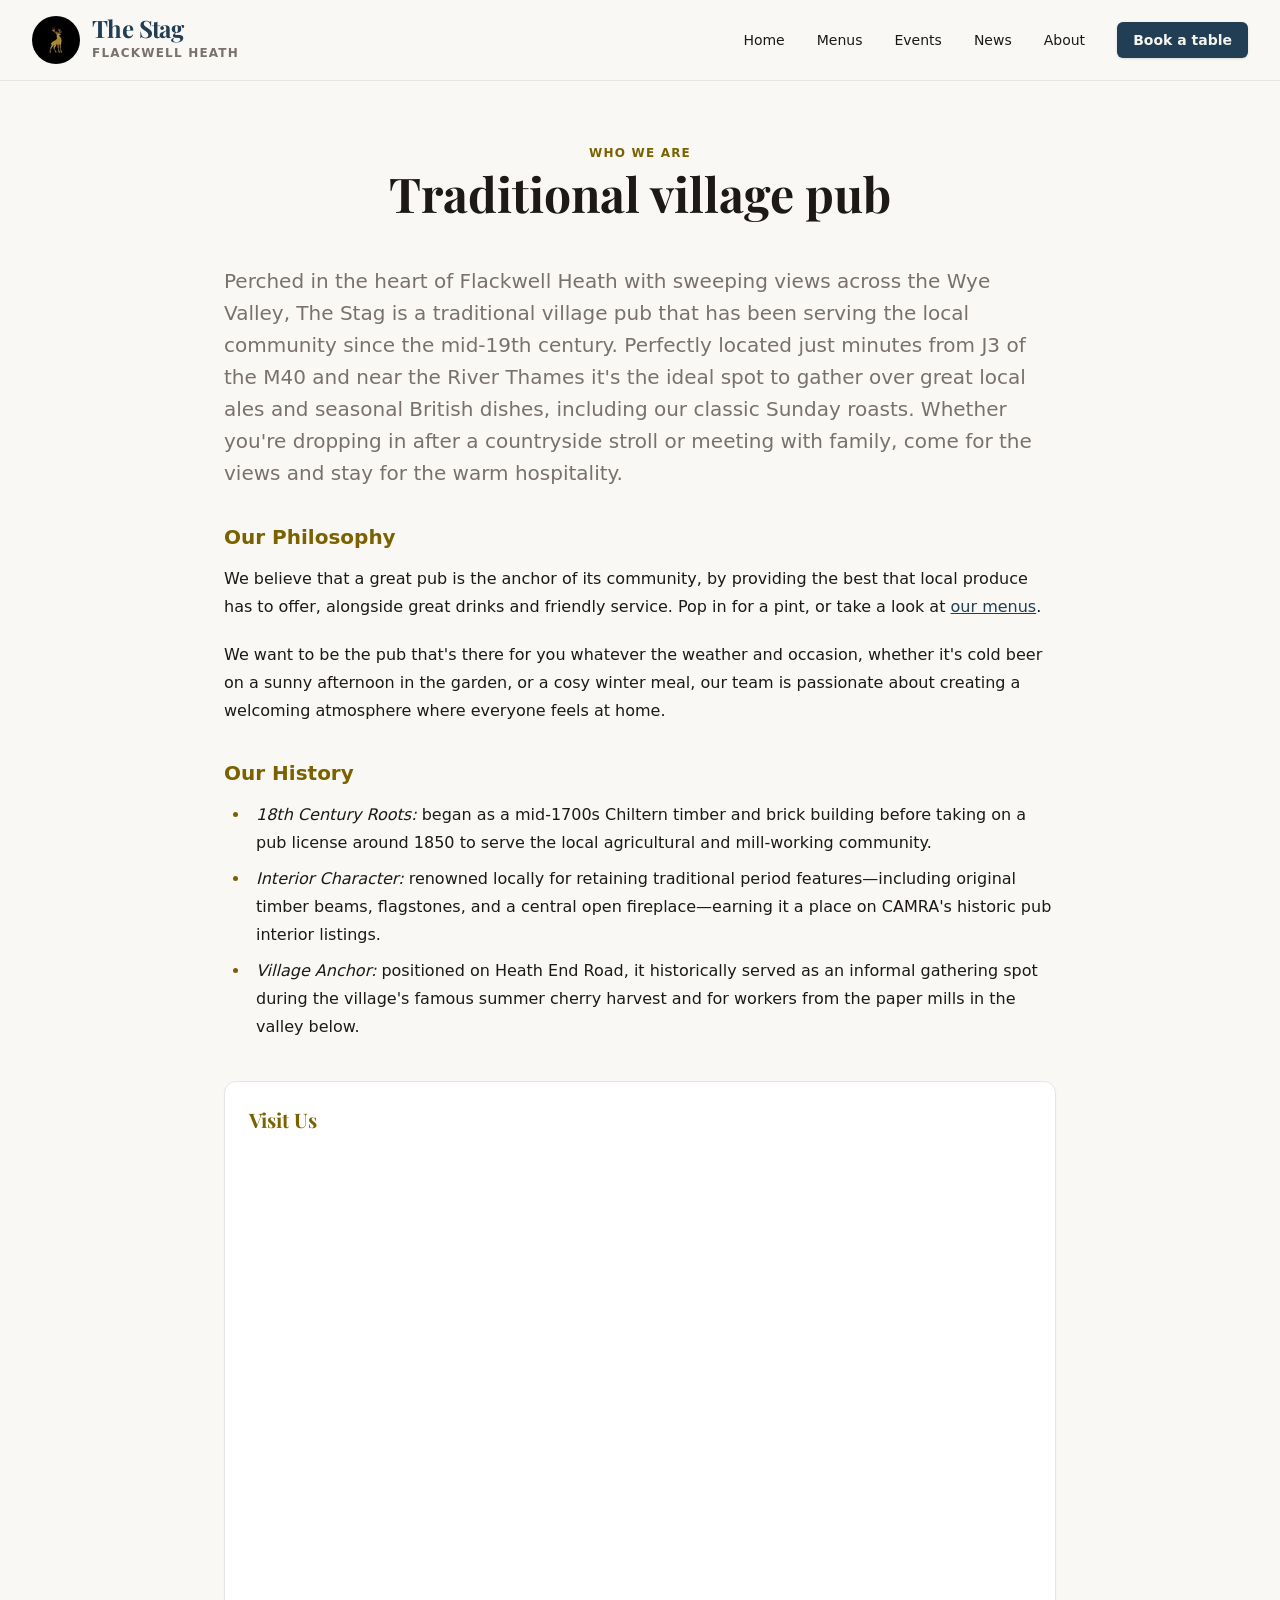
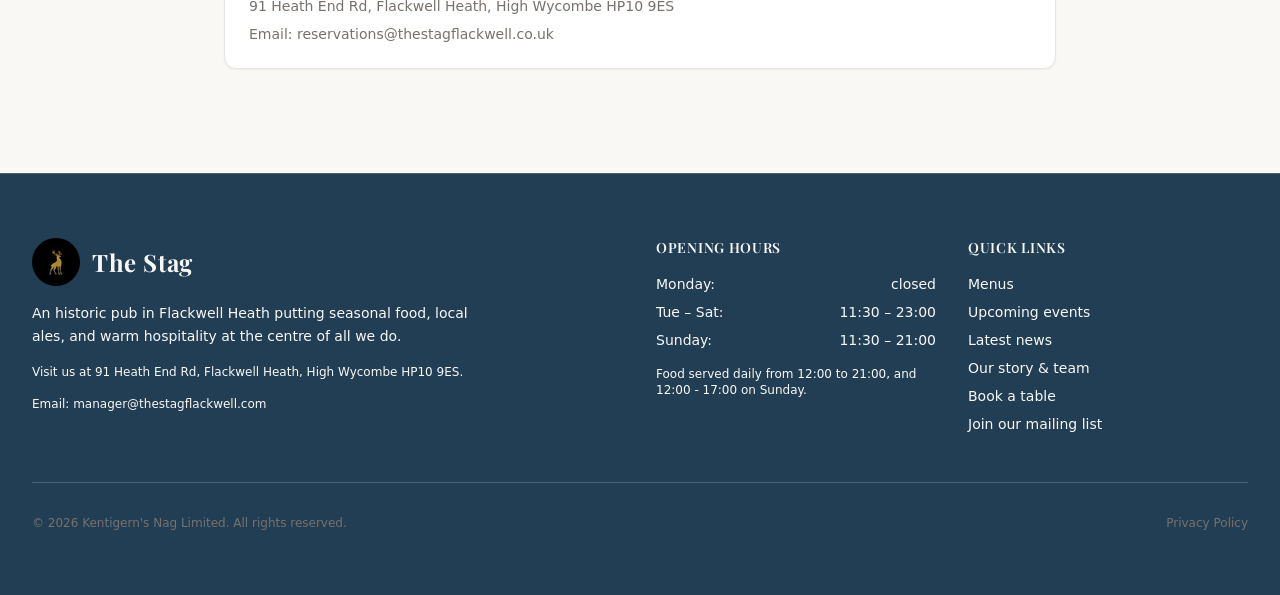
==== about/index.html @ b547e4c0 "First real version" ====
<!DOCTYPE html><html lang="en" class="scroll-smooth"><head><meta charset="utf-8"><meta name="viewport" content="width=device-width, initial-scale=1.0"><link rel="icon" type="image/png" href="/favicon-96x96.png"><link rel="icon" type="image/svg+xml" href="/favicon.svg"><link rel="icon" href="/favicon.ico"><meta name="generator" content="Astro v7.4.2"><title>About Us | The Stag</title><meta name="description" content="Learn about the history, ethos, and team behind The Stag pub."><link rel="preconnect" href="https://fonts.googleapis.com"><link rel="preconnect" href="https://fonts.gstatic.com" crossorigin><link href="https://fonts.googleapis.com/css2?family=Playfair+Display:ital,wght@0,400..900;1,400..900&display=swap" rel="stylesheet"><meta name="astro-view-transitions-enabled" content="true"><meta name="astro-view-transitions-fallback" content="animate"><script type="module" src="/_astro/ClientRouter.astro_astro_type_script_index_0_lang.BaY86hlm.js"></script><link rel="stylesheet" href="/_astro/BaseLayout.C612UtiN.css"><script type="module" src="/_astro/page.BtBW4zvp.js"></script></head><body class="bg-surface text-copy font-sans min-h-screen flex flex-col selection:bg-accent selection:text-accent-contrast"><!-- Sticky, mobile-friendly header --><header class="sticky top-0 z-50 bg-surface/95 backdrop-blur border-b border-border transition-colors"><div class="max-w-7xl mx-auto px-4 sm:px-6 lg:px-8"><div class="flex items-center justify-between h-20"><a href="/" class="flex items-center gap-3 group"><img src="/_astro/staglogo.CwuBCRP1_1ImVek.webp" alt="The Stag logo" loading="lazy" decoding="async" width="48" height="48" class="w-12 h-12 rounded-full object-cover group-hover:scale-105 transition-transform"><div><span class="font-serif text-2xl font-bold tracking-tight text-primary block leading-none">The Stag</span><span class="text-xs uppercase tracking-widest text-copy-muted font-sans font-semibold">Flackwell Heath</span></div></a><!-- Desktop navigation --><nav class="hidden md:flex items-center gap-8"><a href="/" class="text-sm font-medium text-copy hover:text-accent transition-colors py-1 relative hover:underline underline-offset-4 decoration-accent">Home</a><a href="/menus" class="text-sm font-medium text-copy hover:text-accent transition-colors py-1 relative hover:underline underline-offset-4 decoration-accent">Menus</a><a href="/events" class="text-sm font-medium text-copy hover:text-accent transition-colors py-1 relative hover:underline underline-offset-4 decoration-accent">Events</a><a href="/news" class="text-sm font-medium text-copy hover:text-accent transition-colors py-1 relative hover:underline underline-offset-4 decoration-accent">News</a><a href="/about" class="text-sm font-medium text-copy hover:text-accent transition-colors py-1 relative hover:underline underline-offset-4 decoration-accent">About</a><a href="/book" class="btn-primary">Book a table</a></nav><!-- Mobile navigation disclosure --><div class="md:hidden"><details class="relative group"><summary class="list-none p-2 rounded-md text-copy hover:text-accent hover:bg-surface-raised cursor-pointer focus:outline-none border border-border" aria-label="Toggle navigation menu"><svg class="w-6 h-6 open:hidden block" fill="none" viewBox="0 0 24 24" stroke-width="1.5" stroke="currentColor"><path stroke-linecap="round" stroke-linejoin="round" d="M3.75 6.75h16.5M3.75 12h16.5m-16.5 5.25h16.5"></path></svg></summary><nav class="absolute right-0 mt-2 w-56 p-3 rounded-lg shadow-xl bg-surface-raised border border-border flex flex-col gap-2 z-50 animate-in fade-in"><a href="/" class="px-3 py-2 rounded-md text-sm font-medium text-copy hover:text-accent hover:bg-surface transition-colors">Home</a><a href="/menus" class="px-3 py-2 rounded-md text-sm font-medium text-copy hover:text-accent hover:bg-surface transition-colors">Menus</a><a href="/events" class="px-3 py-2 rounded-md text-sm font-medium text-copy hover:text-accent hover:bg-surface transition-colors">Events</a><a href="/news" class="px-3 py-2 rounded-md text-sm font-medium text-copy hover:text-accent hover:bg-surface transition-colors">News</a><a href="/about" class="px-3 py-2 rounded-md text-sm font-medium text-copy hover:text-accent hover:bg-surface transition-colors">About</a><div class="pt-2 border-t border-border"><a href="/book" class="btn-primary w-full">Book a table</a></div></nav></details></div></div></div></header><!-- Main Content Area --><main class="flex-1"><div class="max-w-4xl mx-auto px-4 sm:px-6 lg:px-8 py-12 lg:py-16"><header class="page-header"><span class="page-kicker">Who we are</span><h1 class="page-title">Traditional village pub</h1></header><div class="prose prose-pub max-w-none space-y-6"><p class="lead">Perched in the heart of Flackwell Heath with sweeping views across the Wye Valley, The Stag is a traditional village pub that has been serving the local community since the mid-19th century. Perfectly located just minutes from J3 of the M40 and near the River Thames it&apos;s the ideal spot to gather over great local ales and seasonal British dishes, including our classic Sunday roasts. Whether you&apos;re dropping in after a countryside stroll or meeting with family, come for the views and stay for the warm hospitality.</p><h3>Our Philosophy</h3><p>We believe that a great pub is the anchor of its community, by providing the best that local produce has to offer, alongside great drinks and friendly service. Pop in for a pint, or take a look at <a href="/menus" class="text-primary hover:text-accent transition-colors">our menus</a>.</p><p>We want to be the pub that&apos;s there for you whatever the weather and occasion, whether it&apos;s cold beer on a sunny afternoon in the garden, or a cosy winter meal, our team is passionate about creating a welcoming atmosphere where everyone feels at home.</p><h3>Our History</h3><ul><li><i>18th Century Roots:</i> began as a mid-1700s Chiltern timber and brick building before taking on a pub license around 1850 to serve the local agricultural and mill-working community.</li><li><i>Interior Character:</i> renowned locally for retaining traditional period features&mdash;including original timber beams, flagstones, and a central open fireplace&mdash;earning it a place on CAMRA&apos;s historic pub interior listings.</li><li><i>Village Anchor:</i> positioned on Heath End Road, it historically served as an informal gathering spot during the village&apos;s famous summer cherry harvest and for workers from the paper mills in the valley below.</li></ul><div class="not-prose my-10 p-6 card"><a name="visit-us"></a><h4 class="font-serif text-xl font-bold text-accent mb-3">Visit Us</h4><iframe class="pb-8" src="https://www.google.com/maps/embed?pb=!1m18!1m12!1m3!1d2478.0157336860393!2d-0.7199518229252064!3d51.60460030359806!2m3!1f0!2f0!3f0!3m2!1i1024!2i768!4f13.1!3m3!1m2!1s0x487661847f603289%3A0x55c3f10cf45ca681!2sThe%20Stag%2C%2091%20Heath%20End%20Rd%2C%20Flackwell%20Heath%2C%20High%20Wycombe%20HP10%209ES!5e0!3m2!1sen!2suk!4v1794217928772!5m2!1sen!2suk" width="600" height="450" style="border:0;" allowfullscreen="" loading="lazy" referrerpolicy="strict-origin-when-cross-origin">
        </iframe><p class="text-copy-muted text-sm mb-2">91 Heath End Rd, Flackwell Heath, High Wycombe HP10 9ES</p><p class="text-copy-muted text-sm">Email: <a href="mailto:reservations@thestagflackwell.co.uk">reservations@thestagflackwell.co.uk</a></p></div></div></div></main><!-- Footer using bg-surface-dark text-copy-inverse --><footer class="bg-surface-dark text-copy-inverse border-t border-border/20"><div class="max-w-7xl mx-auto px-4 sm:px-6 lg:px-8 py-12 lg:py-16"><div class="grid grid-cols-1 md:grid-cols-4 gap-8"><div class="md:col-span-2"><div class="flex items-center gap-3 mb-4"><img src="/_astro/staglogo.CwuBCRP1_1ImVek.webp" alt="The Stag logo" loading="lazy" decoding="async" width="48" height="48" class="w-12 h-12 rounded-full object-cover group-hover:scale-105 transition-transform"><span class="font-serif text-2xl font-bold tracking-wide">The Stag</span></div><p class="max-w-md text-sm leading-relaxed mb-4">An historic pub in Flackwell Heath putting seasonal food, local ales, and warm hospitality at the centre of all we do.</p><p class="text-xs mb-4"><a href="/about#visit-us" class="hover:text-accent transition-colors">Visit us at 91 Heath End Rd, Flackwell Heath, High Wycombe HP10 9ES.</a></p><p class="text-xs mb-4">Email: <a href="mailto:manager@thestagflackwell.com" class="hover:text-accent transition-colors">manager@thestagflackwell.com</a></p><!-- div class="flex items-center gap-4 text-contrast">
              <span class="text-sm font-semibold tracking-widest">Follow us:</span>
              {socials.map((social) => (
                <a 
                  href={social.href} 
                  target="_blank" 
                  rel="noopener noreferrer" 
                  aria-label={social.name}
                  class="hover:text-accent transition-colors p-2"
                >
                  <svg class="w-5 h-5 fill-current" viewBox="0 0 24 24" aria-hidden="true">
                    <path d={social.path} />
                  </svg>
                </a>
              ))}
            </div --></div><div><h3 class="font-serif text-sm font-semibold uppercase tracking-wider mb-4">Opening Hours</h3><ul class="text-sm space-y-2"><li class="flex justify-between"><span>Monday:</span> <span>closed</span></li><li class="flex justify-between"><span>Tue – Sat:</span> <span>11:30 – 23:00</span></li><li class="flex justify-between"><span>Sunday:</span> <span>11:30 – 21:00</span></li><li class="pt-2 text-xs">Food served daily from 12:00 to 21:00, and 12:00 - 17:00 on Sunday.</li></ul></div><div><h3 class="font-serif text-sm font-semibold uppercase tracking-wider mb-4">Quick Links</h3><ul class="text-sm space-y-2"><li><a href="/menus" class="hover:text-accent transition-colors">Menus</a></li><li><a href="/events" class="hover:text-accent transition-colors">Upcoming events</a></li><li><a href="/news" class="hover:text-accent transition-colors">Latest news</a></li><li><a href="/about" class="hover:text-accent transition-colors">Our story & team</a></li><li><a href="/book" class="hover:text-accent transition-colors">Book a table</a></li><li><a href="/join" class="hover:text-accent transition-colors">Join our mailing list</a></li></ul></div></div><div class="mt-12 pt-8 border-t border-border/20 flex flex-col sm:flex-row justify-between items-center text-xs text-copy-muted gap-4"><p>&copy; 2026 Kentigern&apos;s Nag Limited. All rights reserved.</p><div class="flex gap-6"><a href="/privacy" class="hover:text-copy-inverse transition-colors">Privacy Policy</a></div></div></div></footer></body></html>
---- _astro/BaseLayout.C612UtiN.css ----
.astro-route-announcer{clip:rect(0 0 0 0);clip-path:inset(50%);white-space:nowrap;width:1px;height:1px;position:absolute;top:0;left:0;overflow:hidden}@layer properties{@supports (((-webkit-hyphens:none)) and (not (margin-trim:inline))) or ((-moz-orient:inline) and (not (color:rgb(from red r g b)))){*,:before,:after,::backdrop{--tw-rotate-x:initial;--tw-rotate-y:initial;--tw-rotate-z:initial;--tw-skew-x:initial;--tw-skew-y:initial;--tw-space-y-reverse:0;--tw-border-style:solid;--tw-leading:initial;--tw-font-weight:initial;--tw-tracking:initial;--tw-shadow:0 0 #0000;--tw-shadow-color:initial;--tw-shadow-alpha:100%;--tw-inset-shadow:0 0 #0000;--tw-inset-shadow-color:initial;--tw-inset-shadow-alpha:100%;--tw-ring-color:initial;--tw-ring-shadow:0 0 #0000;--tw-inset-ring-color:initial;--tw-inset-ring-shadow:0 0 #0000;--tw-ring-inset:initial;--tw-ring-offset-width:0px;--tw-ring-offset-color:#fff;--tw-ring-offset-shadow:0 0 #0000;--tw-blur:initial;--tw-brightness:initial;--tw-contrast:initial;--tw-grayscale:initial;--tw-hue-rotate:initial;--tw-invert:initial;--tw-opacity:initial;--tw-saturate:initial;--tw-sepia:initial;--tw-drop-shadow:initial;--tw-drop-shadow-color:initial;--tw-drop-shadow-alpha:100%;--tw-drop-shadow-size:initial;--tw-backdrop-blur:initial;--tw-backdrop-brightness:initial;--tw-backdrop-contrast:initial;--tw-backdrop-grayscale:initial;--tw-backdrop-hue-rotate:initial;--tw-backdrop-invert:initial;--tw-backdrop-opacity:initial;--tw-backdrop-saturate:initial;--tw-backdrop-sepia:initial;--tw-scale-x:1;--tw-scale-y:1;--tw-scale-z:1}}}@layer theme{:root,:host{--font-mono:ui-monospace, SFMono-Regular, Menlo, Monaco, Consolas, "Liberation Mono", "Courier New", monospace;--spacing:.25rem;--container-md:28rem;--container-lg:32rem;--container-xl:36rem;--container-2xl:42rem;--container-3xl:48rem;--container-4xl:56rem;--container-5xl:64rem;--container-7xl:80rem;--text-xs:.75rem;--text-xs--line-height:calc(1 / .75);--text-sm:.875rem;--text-sm--line-height:calc(1.25 / .875);--text-base:1rem;--text-base--line-height:calc(1.5 / 1);--text-lg:1.125rem;--text-lg--line-height:calc(1.75 / 1.125);--text-xl:1.25rem;--text-xl--line-height:calc(1.75 / 1.25);--text-2xl:1.5rem;--text-2xl--line-height:calc(2 / 1.5);--text-3xl:1.875rem;--text-3xl--line-height:calc(2.25 / 1.875);--text-4xl:2.25rem;--text-4xl--line-height:calc(2.5 / 2.25);--text-5xl:3rem;--text-5xl--line-height:1;--text-6xl:3.75rem;--text-6xl--line-height:1;--font-weight-light:300;--font-weight-medium:500;--font-weight-semibold:600;--font-weight-bold:700;--tracking-tight:-.025em;--tracking-wide:.025em;--tracking-wider:.05em;--tracking-widest:.1em;--leading-tight:1.25;--leading-relaxed:1.625;--radius-md:.375rem;--radius-lg:.5rem;--radius-xl:.75rem;--default-transition-duration:.15s;--default-transition-timing-function:cubic-bezier(.4, 0, .2, 1);--default-mono-font-family:var(--font-mono)}}@layer base{*,:after,:before,::backdrop{box-sizing:border-box;border:0 solid;margin:0;padding:0}::file-selector-button{box-sizing:border-box;border:0 solid;margin:0;padding:0}html,:host{-webkit-text-size-adjust:100%;tab-size:4;font-feature-settings:normal;font-variation-settings:normal;-webkit-tap-highlight-color:transparent;font-family:system-ui,sans-serif;line-height:1.5}hr{height:0;color:inherit;border-top-width:1px}abbr:where([title]){text-decoration:underline dotted}h1,h2,h3,h4,h5,h6{font-size:inherit;font-weight:inherit}a{color:inherit;-webkit-text-decoration:inherit;-webkit-text-decoration:inherit;-webkit-text-decoration:inherit;text-decoration:inherit}b,strong{font-weight:bolder}code,kbd,samp,pre{font-family:var(--default-mono-font-family,ui-monospace, SFMono-Regular, Menlo, Monaco, Consolas, "Liberation Mono", "Courier New", monospace);font-feature-settings:var(--default-mono-font-feature-settings,normal);font-variation-settings:var(--default-mono-font-variation-settings,normal);font-size:1em}small{font-size:80%}sub,sup{vertical-align:baseline;font-size:75%;line-height:0;position:relative}sub{bottom:-.25em}sup{top:-.5em}table{text-indent:0;border-color:inherit;border-collapse:collapse}:-moz-focusring:where(:not(iframe)){outline:auto}progress{vertical-align:baseline}summary{display:list-item}ol,ul,menu{list-style:none}img,svg,video,canvas,audio,iframe,embed,object{vertical-align:middle;display:block}img,video{max-width:100%;height:auto}button,input,select,optgroup,textarea{font:inherit;font-feature-settings:inherit;font-variation-settings:inherit;letter-spacing:inherit;color:inherit;opacity:1;background-color:#0000;border-radius:0}::file-selector-button{font:inherit;font-feature-settings:inherit;font-variation-settings:inherit;letter-spacing:inherit;color:inherit;opacity:1;background-color:#0000;border-radius:0}:where(select:is([multiple],[size])) optgroup{font-weight:bolder}:where(select:is([multiple],[size])) optgroup option{padding-inline-start:20px}::file-selector-button{margin-inline-end:4px}::placeholder{opacity:1}@supports (not ((-webkit-appearance:-apple-pay-button))) or (contain-intrinsic-size:1px){::placeholder{color:currentColor}@supports (color:color-mix(in lab, red, red)){::placeholder{color:color-mix(in oklab, currentcolor 50%, transparent)}}}textarea{resize:vertical}::-webkit-search-decoration{-webkit-appearance:none}::-webkit-date-and-time-value{min-height:1lh;text-align:inherit}::-webkit-datetime-edit{display:inline-flex}::-webkit-datetime-edit-fields-wrapper{padding:0}::-webkit-datetime-edit{padding-block:0}::-webkit-datetime-edit-year-field{padding-block:0}::-webkit-datetime-edit-month-field{padding-block:0}::-webkit-datetime-edit-day-field{padding-block:0}::-webkit-datetime-edit-hour-field{padding-block:0}::-webkit-datetime-edit-minute-field{padding-block:0}::-webkit-datetime-edit-second-field{padding-block:0}::-webkit-datetime-edit-millisecond-field{padding-block:0}::-webkit-datetime-edit-meridiem-field{padding-block:0}::-webkit-calendar-picker-indicator{line-height:1}:-moz-ui-invalid{box-shadow:none}button,input:where([type=button],[type=reset],[type=submit]){appearance:button}::file-selector-button{appearance:button}::-webkit-inner-spin-button{height:auto}::-webkit-outer-spin-button{height:auto}[hidden]:where(:not([hidden=until-found])){display:none!important}}@layer components;@layer utilities{.absolute{position:absolute}.relative{position:relative}.static{position:static}.sticky{position:sticky}.inset-0{inset:0}.top-0{top:0}.right-0{right:0}.z-10{z-index:10}.z-50{z-index:50}.mx-auto{margin-inline:auto}.my-10{margin-block:calc(var(--spacing) * 10)}.prose{color:var(--tw-prose-body);max-width:65ch}.prose :where(p):not(:where([class~=not-prose],[class~=not-prose] *)){margin-top:1.25em;margin-bottom:1.25em}.prose :where([class~=lead]):not(:where([class~=not-prose],[class~=not-prose] *)){color:var(--tw-prose-lead);margin-top:1.2em;margin-bottom:1.2em;font-size:1.25em;line-height:1.6}.prose :where(a):not(:where([class~=not-prose],[class~=not-prose] *)){color:var(--tw-prose-links);font-weight:500;text-decoration:underline}.prose :where(strong):not(:where([class~=not-prose],[class~=not-prose] *)){color:var(--tw-prose-bold);font-weight:600}.prose :where(a strong):not(:where([class~=not-prose],[class~=not-prose] *)),.prose :where(blockquote strong):not(:where([class~=not-prose],[class~=not-prose] *)),.prose :where(thead th strong):not(:where([class~=not-prose],[class~=not-prose] *)){color:inherit}.prose :where(ol):not(:where([class~=not-prose],[class~=not-prose] *)){margin-top:1.25em;margin-bottom:1.25em;padding-inline-start:1.625em;list-style-type:decimal}.prose :where(ol[type=A]):not(:where([class~=not-prose],[class~=not-prose] *)){list-style-type:upper-alpha}.prose :where(ol[type=a]):not(:where([class~=not-prose],[class~=not-prose] *)){list-style-type:lower-alpha}.prose :where(ol[type=A s]):not(:where([class~=not-prose],[class~=not-prose] *)){list-style-type:upper-alpha}.prose :where(ol[type=a s]):not(:where([class~=not-prose],[class~=not-prose] *)){list-style-type:lower-alpha}.prose :where(ol[type=I]):not(:where([class~=not-prose],[class~=not-prose] *)){list-style-type:upper-roman}.prose :where(ol[type=i]):not(:where([class~=not-prose],[class~=not-prose] *)){list-style-type:lower-roman}.prose :where(ol[type=I s]):not(:where([class~=not-prose],[class~=not-prose] *)){list-style-type:upper-roman}.prose :where(ol[type=i s]):not(:where([class~=not-prose],[class~=not-prose] *)){list-style-type:lower-roman}.prose :where(ol[type="1"]):not(:where([class~=not-prose],[class~=not-prose] *)){list-style-type:decimal}.prose :where(ul):not(:where([class~=not-prose],[class~=not-prose] *)){margin-top:1.25em;margin-bottom:1.25em;padding-inline-start:1.625em;list-style-type:disc}.prose :where(ol>li):not(:where([class~=not-prose],[class~=not-prose] *))::marker{color:var(--tw-prose-counters);font-weight:400}.prose :where(ul>li):not(:where([class~=not-prose],[class~=not-prose] *))::marker{color:var(--tw-prose-bullets)}.prose :where(dt):not(:where([class~=not-prose],[class~=not-prose] *)){color:var(--tw-prose-headings);margin-top:1.25em;font-weight:600}.prose :where(hr):not(:where([class~=not-prose],[class~=not-prose] *)){border-color:var(--tw-prose-hr);border-top-width:1px;margin-top:3em;margin-bottom:3em}.prose :where(blockquote):not(:where([class~=not-prose],[class~=not-prose] *)){color:var(--tw-prose-quotes);border-inline-start-width:.25rem;border-inline-start-color:var(--tw-prose-quote-borders);quotes:"“""”""‘""’";margin-top:1.6em;margin-bottom:1.6em;padding-inline-start:1em;font-style:italic;font-weight:500}.prose :where(blockquote p:first-of-type):not(:where([class~=not-prose],[class~=not-prose] *)):before{content:open-quote}.prose :where(blockquote p:last-of-type):not(:where([class~=not-prose],[class~=not-prose] *)):after{content:close-quote}.prose :where(h1):not(:where([class~=not-prose],[class~=not-prose] *)){color:var(--tw-prose-headings);margin-top:0;margin-bottom:.888889em;font-size:2.25em;font-weight:800;line-height:1.11111}.prose :where(h1 strong):not(:where([class~=not-prose],[class~=not-prose] *)){color:inherit;font-weight:900}.prose :where(h2):not(:where([class~=not-prose],[class~=not-prose] *)){color:var(--tw-prose-headings);margin-top:2em;margin-bottom:1em;font-size:1.5em;font-weight:700;line-height:1.33333}.prose :where(h2 strong):not(:where([class~=not-prose],[class~=not-prose] *)){color:inherit;font-weight:800}.prose :where(h3):not(:where([class~=not-prose],[class~=not-prose] *)){color:var(--tw-prose-headings);margin-top:1.6em;margin-bottom:.6em;font-size:1.25em;font-weight:600;line-height:1.6}.prose :where(h3 strong):not(:where([class~=not-prose],[class~=not-prose] *)){color:inherit;font-weight:700}.prose :where(h4):not(:where([class~=not-prose],[class~=not-prose] *)){color:var(--tw-prose-headings);margin-top:1.5em;margin-bottom:.5em;font-weight:600;line-height:1.5}.prose :where(h4 strong):not(:where([class~=not-prose],[class~=not-prose] *)){color:inherit;font-weight:700}.prose :where(img):not(:where([class~=not-prose],[class~=not-prose] *)){margin-top:2em;margin-bottom:2em}.prose :where(picture):not(:where([class~=not-prose],[class~=not-prose] *)){margin-top:2em;margin-bottom:2em;display:block}.prose :where(video):not(:where([class~=not-prose],[class~=not-prose] *)){margin-top:2em;margin-bottom:2em}.prose :where(kbd):not(:where([class~=not-prose],[class~=not-prose] *)){color:var(--tw-prose-kbd);box-shadow:0 0 0 1px var(--tw-prose-kbd-shadows), 0 3px 0 var(--tw-prose-kbd-shadows);padding-top:.1875em;padding-inline-end:.375em;padding-bottom:.1875em;border-radius:.3125rem;padding-inline-start:.375em;font-family:inherit;font-size:.875em;font-weight:500}.prose :where(code):not(:where([class~=not-prose],[class~=not-prose] *)){color:var(--tw-prose-code);font-size:.875em;font-weight:600}.prose :where(code):not(:where([class~=not-prose],[class~=not-prose] *)):before,.prose :where(code):not(:where([class~=not-prose],[class~=not-prose] *)):after{content:"`"}.prose :where(a code):not(:where([class~=not-prose],[class~=not-prose] *)),.prose :where(h1 code):not(:where([class~=not-prose],[class~=not-prose] *)){color:inherit}.prose :where(h2 code):not(:where([class~=not-prose],[class~=not-prose] *)){color:inherit;font-size:.875em}.prose :where(h3 code):not(:where([class~=not-prose],[class~=not-prose] *)){color:inherit;font-size:.9em}.prose :where(h4 code):not(:where([class~=not-prose],[class~=not-prose] *)),.prose :where(blockquote code):not(:where([class~=not-prose],[class~=not-prose] *)),.prose :where(thead th code):not(:where([class~=not-prose],[class~=not-prose] *)){color:inherit}.prose :where(pre):not(:where([class~=not-prose],[class~=not-prose] *)){color:var(--tw-prose-pre-code);background-color:var(--tw-prose-pre-bg);padding-top:.857143em;padding-inline-end:1.14286em;padding-bottom:.857143em;border-radius:.375rem;margin-top:1.71429em;margin-bottom:1.71429em;padding-inline-start:1.14286em;font-size:.875em;font-weight:400;line-height:1.71429;overflow-x:auto}.prose :where(pre code):not(:where([class~=not-prose],[class~=not-prose] *)){font-weight:inherit;color:inherit;font-size:inherit;font-family:inherit;line-height:inherit;background-color:#0000;border-width:0;border-radius:0;padding:0}.prose :where(pre code):not(:where([class~=not-prose],[class~=not-prose] *)):before,.prose :where(pre code):not(:where([class~=not-prose],[class~=not-prose] *)):after{content:none}.prose :where(table):not(:where([class~=not-prose],[class~=not-prose] *)){table-layout:auto;width:100%;margin-top:2em;margin-bottom:2em;font-size:.875em;line-height:1.71429}.prose :where(thead):not(:where([class~=not-prose],[class~=not-prose] *)){border-bottom-width:1px;border-bottom-color:var(--tw-prose-th-borders)}.prose :where(thead th):not(:where([class~=not-prose],[class~=not-prose] *)){color:var(--tw-prose-headings);vertical-align:bottom;padding-inline-end:.571429em;padding-bottom:.571429em;padding-inline-start:.571429em;font-weight:600}.prose :where(tbody tr):not(:where([class~=not-prose],[class~=not-prose] *)){border-bottom-width:1px;border-bottom-color:var(--tw-prose-td-borders)}.prose :where(tbody tr:last-child):not(:where([class~=not-prose],[class~=not-prose] *)){border-bottom-width:0}.prose :where(tbody td):not(:where([class~=not-prose],[class~=not-prose] *)){vertical-align:baseline}.prose :where(tfoot):not(:where([class~=not-prose],[class~=not-prose] *)){border-top-width:1px;border-top-color:var(--tw-prose-th-borders)}.prose :where(tfoot td):not(:where([class~=not-prose],[class~=not-prose] *)){vertical-align:top}.prose :where(th,td):not(:where([class~=not-prose],[class~=not-prose] *)){text-align:start}.prose :where(figure>*):not(:where([class~=not-prose],[class~=not-prose] *)){margin-top:0;margin-bottom:0}.prose :where(figcaption):not(:where([class~=not-prose],[class~=not-prose] *)){color:var(--tw-prose-captions);margin-top:.857143em;font-size:.875em;line-height:1.42857}.prose{--tw-prose-body:oklch(37.3% .034 259.733);--tw-prose-headings:oklch(21% .034 264.665);--tw-prose-lead:oklch(44.6% .03 256.802);--tw-prose-links:oklch(21% .034 264.665);--tw-prose-bold:oklch(21% .034 264.665);--tw-prose-counters:oklch(55.1% .027 264.364);--tw-prose-bullets:oklch(87.2% .01 258.338);--tw-prose-hr:oklch(92.8% .006 264.531);--tw-prose-quotes:oklch(21% .034 264.665);--tw-prose-quote-borders:oklch(92.8% .006 264.531);--tw-prose-captions:oklch(55.1% .027 264.364);--tw-prose-kbd:oklch(21% .034 264.665);--tw-prose-kbd-shadows:oklab(21% -.00316127 -.0338527/.1);--tw-prose-code:oklch(21% .034 264.665);--tw-prose-pre-code:oklch(92.8% .006 264.531);--tw-prose-pre-bg:oklch(27.8% .033 256.848);--tw-prose-th-borders:oklch(87.2% .01 258.338);--tw-prose-td-borders:oklch(92.8% .006 264.531);--tw-prose-invert-body:oklch(87.2% .01 258.338);--tw-prose-invert-headings:#fff;--tw-prose-invert-lead:oklch(70.7% .022 261.325);--tw-prose-invert-links:#fff;--tw-prose-invert-bold:#fff;--tw-prose-invert-counters:oklch(70.7% .022 261.325);--tw-prose-invert-bullets:oklch(44.6% .03 256.802);--tw-prose-invert-hr:oklch(37.3% .034 259.733);--tw-prose-invert-quotes:oklch(96.7% .003 264.542);--tw-prose-invert-quote-borders:oklch(37.3% .034 259.733);--tw-prose-invert-captions:oklch(70.7% .022 261.325);--tw-prose-invert-kbd:#fff;--tw-prose-invert-kbd-shadows:#ffffff1a;--tw-prose-invert-code:#fff;--tw-prose-invert-pre-code:oklch(87.2% .01 258.338);--tw-prose-invert-pre-bg:#00000080;--tw-prose-invert-th-borders:oklch(44.6% .03 256.802);--tw-prose-invert-td-borders:oklch(37.3% .034 259.733);font-size:1rem;line-height:1.75}.prose :where(picture>img):not(:where([class~=not-prose],[class~=not-prose] *)){margin-top:0;margin-bottom:0}.prose :where(li):not(:where([class~=not-prose],[class~=not-prose] *)){margin-top:.5em;margin-bottom:.5em}.prose :where(ol>li):not(:where([class~=not-prose],[class~=not-prose] *)),.prose :where(ul>li):not(:where([class~=not-prose],[class~=not-prose] *)){padding-inline-start:.375em}.prose :where(.prose>ul>li p):not(:where([class~=not-prose],[class~=not-prose] *)){margin-top:.75em;margin-bottom:.75em}.prose :where(.prose>ul>li>p:first-child):not(:where([class~=not-prose],[class~=not-prose] *)){margin-top:1.25em}.prose :where(.prose>ul>li>p:last-child):not(:where([class~=not-prose],[class~=not-prose] *)){margin-bottom:1.25em}.prose :where(.prose>ol>li>p:first-child):not(:where([class~=not-prose],[class~=not-prose] *)){margin-top:1.25em}.prose :where(.prose>ol>li>p:last-child):not(:where([class~=not-prose],[class~=not-prose] *)){margin-bottom:1.25em}.prose :where(ul ul,ul ol,ol ul,ol ol):not(:where([class~=not-prose],[class~=not-prose] *)){margin-top:.75em;margin-bottom:.75em}.prose :where(dl):not(:where([class~=not-prose],[class~=not-prose] *)){margin-top:1.25em;margin-bottom:1.25em}.prose :where(dd):not(:where([class~=not-prose],[class~=not-prose] *)){margin-top:.5em;padding-inline-start:1.625em}.prose :where(hr+*):not(:where([class~=not-prose],[class~=not-prose] *)),.prose :where(h2+*):not(:where([class~=not-prose],[class~=not-prose] *)),.prose :where(h3+*):not(:where([class~=not-prose],[class~=not-prose] *)),.prose :where(h4+*):not(:where([class~=not-prose],[class~=not-prose] *)){margin-top:0}.prose :where(thead th:first-child):not(:where([class~=not-prose],[class~=not-prose] *)){padding-inline-start:0}.prose :where(thead th:last-child):not(:where([class~=not-prose],[class~=not-prose] *)){padding-inline-end:0}.prose :where(tbody td,tfoot td):not(:where([class~=not-prose],[class~=not-prose] *)){padding-top:.571429em;padding-inline-end:.571429em;padding-bottom:.571429em;padding-inline-start:.571429em}.prose :where(tbody td:first-child,tfoot td:first-child):not(:where([class~=not-prose],[class~=not-prose] *)){padding-inline-start:0}.prose :where(tbody td:last-child,tfoot td:last-child):not(:where([class~=not-prose],[class~=not-prose] *)){padding-inline-end:0}.prose :where(figure):not(:where([class~=not-prose],[class~=not-prose] *)){margin-top:2em;margin-bottom:2em}.prose :where(.prose>:first-child):not(:where([class~=not-prose],[class~=not-prose] *)){margin-top:0}.prose :where(.prose>:last-child):not(:where([class~=not-prose],[class~=not-prose] *)){margin-bottom:0}.mt-2{margin-top:calc(var(--spacing) * 2)}.mt-12{margin-top:calc(var(--spacing) * 12)}.mb-1{margin-bottom:var(--spacing)}.mb-2{margin-bottom:calc(var(--spacing) * 2)}.mb-3{margin-bottom:calc(var(--spacing) * 3)}.mb-4{margin-bottom:calc(var(--spacing) * 4)}.mb-6{margin-bottom:calc(var(--spacing) * 6)}.mb-8{margin-bottom:calc(var(--spacing) * 8)}.mb-10{margin-bottom:calc(var(--spacing) * 10)}.ml-1{margin-left:var(--spacing)}.ml-2{margin-left:calc(var(--spacing) * 2)}.ml-auto{margin-left:auto}.line-clamp-2{-webkit-line-clamp:2;-webkit-box-orient:vertical;display:-webkit-box;overflow:hidden}.block{display:block}.flex{display:flex}.grid{display:grid}.hidden{display:none}.inline-block{display:inline-block}.table{display:table}.h-5{height:calc(var(--spacing) * 5)}.h-6{height:calc(var(--spacing) * 6)}.h-12{height:calc(var(--spacing) * 12)}.h-20{height:calc(var(--spacing) * 20)}.min-h-screen{min-height:100vh}.w-5{width:calc(var(--spacing) * 5)}.w-6{width:calc(var(--spacing) * 6)}.w-12{width:calc(var(--spacing) * 12)}.w-56{width:calc(var(--spacing) * 56)}.w-full{width:100%}.max-w-2xl{max-width:var(--container-2xl)}.max-w-3xl{max-width:var(--container-3xl)}.max-w-4xl{max-width:var(--container-4xl)}.max-w-5xl{max-width:var(--container-5xl)}.max-w-7xl{max-width:var(--container-7xl)}.max-w-lg{max-width:var(--container-lg)}.max-w-md{max-width:var(--container-md)}.max-w-none{max-width:none}.flex-1{flex:1}.shrink-0{flex-shrink:0}.transform{transform:var(--tw-rotate-x,) var(--tw-rotate-y,) var(--tw-rotate-z,) var(--tw-skew-x,) var(--tw-skew-y,)}.cursor-pointer{cursor:pointer}.list-none{list-style-type:none}.grid-cols-1{grid-template-columns:repeat(1,minmax(0,1fr))}.flex-col{flex-direction:column}.flex-wrap{flex-wrap:wrap}.items-center{align-items:center}.items-start{align-items:flex-start}.justify-between{justify-content:space-between}.justify-center{justify-content:center}.gap-2{gap:calc(var(--spacing) * 2)}.gap-3{gap:calc(var(--spacing) * 3)}.gap-4{gap:calc(var(--spacing) * 4)}.gap-6{gap:calc(var(--spacing) * 6)}.gap-8{gap:calc(var(--spacing) * 8)}.gap-12{gap:calc(var(--spacing) * 12)}:where(.space-y-2>:not(:last-child)){--tw-space-y-reverse:0;margin-block-start:calc(calc(var(--spacing) * 2) * var(--tw-space-y-reverse));margin-block-end:calc(calc(var(--spacing) * 2) * calc(1 - var(--tw-space-y-reverse)))}:where(.space-y-4>:not(:last-child)){--tw-space-y-reverse:0;margin-block-start:calc(calc(var(--spacing) * 4) * var(--tw-space-y-reverse));margin-block-end:calc(calc(var(--spacing) * 4) * calc(1 - var(--tw-space-y-reverse)))}:where(.space-y-6>:not(:last-child)){--tw-space-y-reverse:0;margin-block-start:calc(calc(var(--spacing) * 6) * var(--tw-space-y-reverse));margin-block-end:calc(calc(var(--spacing) * 6) * calc(1 - var(--tw-space-y-reverse)))}:where(.space-y-8>:not(:last-child)){--tw-space-y-reverse:0;margin-block-start:calc(calc(var(--spacing) * 8) * var(--tw-space-y-reverse));margin-block-end:calc(calc(var(--spacing) * 8) * calc(1 - var(--tw-space-y-reverse)))}:where(.space-y-16>:not(:last-child)){--tw-space-y-reverse:0;margin-block-start:calc(calc(var(--spacing) * 16) * var(--tw-space-y-reverse));margin-block-end:calc(calc(var(--spacing) * 16) * calc(1 - var(--tw-space-y-reverse)))}.overflow-hidden{overflow:hidden}.scroll-smooth{scroll-behavior:smooth}.rounded-full{border-radius:2147483647px}.rounded-lg{border-radius:var(--radius-lg)}.rounded-md{border-radius:var(--radius-md)}.border{border-style:var(--tw-border-style);border-width:1px}.border-t{border-top-style:var(--tw-border-style);border-top-width:1px}.border-b{border-bottom-style:var(--tw-border-style);border-bottom-width:1px}.border-border{border-color:#e7e5e4}.border-border\/20{border-color:oklab(92.3175% .00169089 .00192583/.2)}.border-border\/60{border-color:oklab(92.3175% .00169089 .00192583/.6)}.border-border\/80{border-color:oklab(92.3175% .00169089 .00192583/.8)}.bg-accent{background-color:#7a6200}.bg-accent\/15{background-color:oklab(50.5386% -.00363319 .103318/.15)}.bg-surface{background-color:#faf8f5}.bg-surface-dark{background-color:#213e54}.bg-surface-raised{background-color:#fff}.bg-surface\/95{background-color:oklab(97.9827% .000916779 .00442582/.95)}.fill-current{fill:currentColor}.object-cover{object-fit:cover}.p-2{padding:calc(var(--spacing) * 2)}.p-3{padding:calc(var(--spacing) * 3)}.p-4{padding:calc(var(--spacing) * 4)}.p-6{padding:calc(var(--spacing) * 6)}.p-8{padding:calc(var(--spacing) * 8)}.px-3{padding-inline:calc(var(--spacing) * 3)}.px-4{padding-inline:calc(var(--spacing) * 4)}.py-1{padding-block:var(--spacing)}.py-2{padding-block:calc(var(--spacing) * 2)}.py-2\.5{padding-block:calc(var(--spacing) * 2.5)}.py-8{padding-block:calc(var(--spacing) * 8)}.py-12{padding-block:calc(var(--spacing) * 12)}.py-16{padding-block:calc(var(--spacing) * 16)}.py-20{padding-block:calc(var(--spacing) * 20)}.pt-2{padding-top:calc(var(--spacing) * 2)}.pt-4{padding-top:calc(var(--spacing) * 4)}.pt-6{padding-top:calc(var(--spacing) * 6)}.pt-8{padding-top:calc(var(--spacing) * 8)}.pb-2{padding-bottom:calc(var(--spacing) * 2)}.pb-3{padding-bottom:calc(var(--spacing) * 3)}.pb-8{padding-bottom:calc(var(--spacing) * 8)}.text-center{text-align:center}.font-sans{font-family:system-ui,sans-serif}.font-serif{font-family:Playfair Display,Georgia,serif}.text-2xl{font-size:var(--text-2xl);line-height:var(--tw-leading,var(--text-2xl--line-height))}.text-3xl{font-size:var(--text-3xl);line-height:var(--tw-leading,var(--text-3xl--line-height))}.text-4xl{font-size:var(--text-4xl);line-height:var(--tw-leading,var(--text-4xl--line-height))}.text-base{font-size:var(--text-base);line-height:var(--tw-leading,var(--text-base--line-height))}.text-lg{font-size:var(--text-lg);line-height:var(--tw-leading,var(--text-lg--line-height))}.text-sm{font-size:var(--text-sm);line-height:var(--tw-leading,var(--text-sm--line-height))}.text-xl{font-size:var(--text-xl);line-height:var(--tw-leading,var(--text-xl--line-height))}.text-xs{font-size:var(--text-xs);line-height:var(--tw-leading,var(--text-xs--line-height))}.leading-none{--tw-leading:1;line-height:1}.leading-relaxed{--tw-leading:var(--leading-relaxed);line-height:var(--leading-relaxed)}.leading-tight{--tw-leading:var(--leading-tight);line-height:var(--leading-tight)}.font-bold{--tw-font-weight:var(--font-weight-bold);font-weight:var(--font-weight-bold)}.font-light{--tw-font-weight:var(--font-weight-light);font-weight:var(--font-weight-light)}.font-medium{--tw-font-weight:var(--font-weight-medium);font-weight:var(--font-weight-medium)}.font-semibold{--tw-font-weight:var(--font-weight-semibold);font-weight:var(--font-weight-semibold)}.tracking-tight{--tw-tracking:var(--tracking-tight);letter-spacing:var(--tracking-tight)}.tracking-wide{--tw-tracking:var(--tracking-wide);letter-spacing:var(--tracking-wide)}.tracking-wider{--tw-tracking:var(--tracking-wider);letter-spacing:var(--tracking-wider)}.tracking-widest{--tw-tracking:var(--tracking-widest);letter-spacing:var(--tracking-widest)}.text-accent{color:#7a6200}.text-accent-contrast{color:#fff}.text-copy{color:#1c1917}.text-copy-inverse{color:#faf8f5}.text-copy-muted{color:#78716c}.text-primary{color:#213e54}.text-primary\/85{color:oklab(35.1627% -.0237293 -.0463604/.85)}.uppercase{text-transform:uppercase}.decoration-accent{text-decoration-color:#7a6200}.underline-offset-4{text-underline-offset:4px}.opacity-10{opacity:.1}.opacity-75{opacity:.75}.shadow-xl{--tw-shadow:0 20px 25px -5px var(--tw-shadow-color,#0000001a), 0 8px 10px -6px var(--tw-shadow-color,#0000001a);box-shadow:var(--tw-inset-shadow), var(--tw-inset-ring-shadow), var(--tw-ring-offset-shadow), var(--tw-ring-shadow), var(--tw-shadow)}.filter{filter:var(--tw-blur,) var(--tw-brightness,) var(--tw-contrast,) var(--tw-grayscale,) var(--tw-hue-rotate,) var(--tw-invert,) var(--tw-saturate,) var(--tw-sepia,) var(--tw-drop-shadow,)}.backdrop-blur{--tw-backdrop-blur:blur(8px);backdrop-filter:var(--tw-backdrop-blur,) var(--tw-backdrop-brightness,) var(--tw-backdrop-contrast,) var(--tw-backdrop-grayscale,) var(--tw-backdrop-hue-rotate,) var(--tw-backdrop-invert,) var(--tw-backdrop-opacity,) var(--tw-backdrop-saturate,) var(--tw-backdrop-sepia,)}.transition-colors{transition-property:color,background-color,border-color,outline-color,text-decoration-color,fill,stroke,--tw-gradient-from,--tw-gradient-via,--tw-gradient-to;transition-timing-function:var(--tw-ease,var(--default-transition-timing-function));transition-duration:var(--tw-duration,var(--default-transition-duration))}.transition-transform{transition-property:transform,translate,scale,rotate;transition-timing-function:var(--tw-ease,var(--default-transition-timing-function));transition-duration:var(--tw-duration,var(--default-transition-duration))}.prose-pub{--tw-prose-body:#1c1917;--tw-prose-headings:#7a6200;--tw-prose-lead:#78716c;--tw-prose-links:#213e54;--tw-prose-bold:#1c1917;--tw-prose-counters:#7a6200;--tw-prose-bullets:#7a6200;--tw-prose-hr:#e7e5e4;--tw-prose-quotes:#1c1917;--tw-prose-quote-borders:#7a6200}@media (hover:hover){.group-hover\:scale-105:is(:where(.group):hover *){--tw-scale-x:105%;--tw-scale-y:105%;--tw-scale-z:105%;scale:var(--tw-scale-x) var(--tw-scale-y)}}.selection\:bg-accent ::selection,.selection\:bg-accent::selection{background-color:#7a6200}.selection\:text-accent-contrast ::selection,.selection\:text-accent-contrast::selection{color:#fff}.open\:hidden:is([open],:popover-open,:open){display:none}@media (hover:hover){.hover\:border-accent:hover{border-color:#7a6200}.hover\:bg-surface:hover{background-color:#faf8f5}.hover\:bg-surface-raised:hover{background-color:#fff}.hover\:text-accent:hover{color:#7a6200}.hover\:text-copy-inverse:hover{color:#faf8f5}.hover\:underline:hover{text-decoration-line:underline}.hover\:shadow-sm:hover{--tw-shadow:0 1px 3px 0 var(--tw-shadow-color,#0000001a), 0 1px 2px -1px var(--tw-shadow-color,#0000001a);box-shadow:var(--tw-inset-shadow), var(--tw-inset-ring-shadow), var(--tw-ring-offset-shadow), var(--tw-ring-shadow), var(--tw-shadow)}}.focus\:border-accent:focus{border-color:#7a6200}.focus\:ring-2:focus{--tw-ring-shadow:var(--tw-ring-inset,) 0 0 0 calc(2px + var(--tw-ring-offset-width)) var(--tw-ring-color,currentcolor);box-shadow:var(--tw-inset-shadow), var(--tw-inset-ring-shadow), var(--tw-ring-offset-shadow), var(--tw-ring-shadow), var(--tw-shadow)}.focus\:ring-accent\/40:focus{--tw-ring-color:oklab(50.5386% -.00363319 .103318/.4)}.focus\:outline-none:focus{--tw-outline-style:none;outline-style:none}@media (width>=40rem){.sm\:grid-cols-2{grid-template-columns:repeat(2,minmax(0,1fr))}.sm\:flex-row{flex-direction:row}.sm\:p-8{padding:calc(var(--spacing) * 8)}.sm\:px-6{padding-inline:calc(var(--spacing) * 6)}.sm\:text-3xl{font-size:var(--text-3xl);line-height:var(--tw-leading,var(--text-3xl--line-height))}.sm\:text-5xl{font-size:var(--text-5xl);line-height:var(--tw-leading,var(--text-5xl--line-height))}.sm\:text-6xl{font-size:var(--text-6xl);line-height:var(--tw-leading,var(--text-6xl--line-height))}.sm\:text-xl{font-size:var(--text-xl);line-height:var(--tw-leading,var(--text-xl--line-height))}}@media (width>=48rem){.md\:col-span-2{grid-column:span 2/span 2}.md\:flex{display:flex}.md\:hidden{display:none}.md\:grid-cols-2{grid-template-columns:repeat(2,minmax(0,1fr))}.md\:grid-cols-4{grid-template-columns:repeat(4,minmax(0,1fr))}.md\:flex-row{flex-direction:row}.md\:items-start{align-items:flex-start}.md\:py-28{padding-block:calc(var(--spacing) * 28)}}@media (width>=64rem){.lg\:col-span-1{grid-column:span 1/span 1}.lg\:col-span-2{grid-column:span 2/span 2}.lg\:grid-cols-3{grid-template-columns:repeat(3,minmax(0,1fr))}.lg\:px-8{padding-inline:calc(var(--spacing) * 8)}.lg\:py-16{padding-block:calc(var(--spacing) * 16)}.lg\:py-20{padding-block:calc(var(--spacing) * 20)}}}.btn-primary{border-radius:var(--radius-md);padding-inline:calc(var(--spacing) * 4);padding-block:calc(var(--spacing) * 2);font-size:var(--text-sm);line-height:var(--tw-leading,var(--text-sm--line-height));--tw-font-weight:var(--font-weight-semibold);font-weight:var(--font-weight-semibold);color:#f5f5f0;--tw-shadow:0 1px 3px 0 var(--tw-shadow-color,#0000001a), 0 1px 2px -1px var(--tw-shadow-color,#0000001a);box-shadow:var(--tw-inset-shadow), var(--tw-inset-ring-shadow), var(--tw-ring-offset-shadow), var(--tw-ring-shadow), var(--tw-shadow);transition-property:color,background-color,border-color,outline-color,text-decoration-color,fill,stroke,--tw-gradient-from,--tw-gradient-via,--tw-gradient-to;transition-timing-function:var(--tw-ease,var(--default-transition-timing-function));transition-duration:var(--tw-duration,var(--default-transition-duration));background-color:#213e54;justify-content:center;align-items:center;display:inline-flex}@media (hover:hover){.btn-primary:hover{background-color:oklab(50.5386% -.00363319 .103318/.8)}}.btn-primary-lg{border-radius:var(--radius-md);padding-inline:calc(var(--spacing) * 6);padding-block:calc(var(--spacing) * 3);font-size:var(--text-base);line-height:var(--tw-leading,var(--text-base--line-height));--tw-font-weight:var(--font-weight-semibold);font-weight:var(--font-weight-semibold);color:#f5f5f0;--tw-shadow:0 4px 6px -1px var(--tw-shadow-color,#0000001a), 0 2px 4px -2px var(--tw-shadow-color,#0000001a);box-shadow:var(--tw-inset-shadow), var(--tw-inset-ring-shadow), var(--tw-ring-offset-shadow), var(--tw-ring-shadow), var(--tw-shadow);transition-property:color,background-color,border-color,outline-color,text-decoration-color,fill,stroke,--tw-gradient-from,--tw-gradient-via,--tw-gradient-to;transition-timing-function:var(--tw-ease,var(--default-transition-timing-function));transition-duration:var(--tw-duration,var(--default-transition-duration));background-color:#213e54;justify-content:center;align-items:center;display:inline-flex}@media (hover:hover){.btn-primary-lg:hover{background-color:oklab(50.5386% -.00363319 .103318/.8)}}.btn-secondary-lg{border-radius:var(--radius-md);padding-inline:calc(var(--spacing) * 6);padding-block:calc(var(--spacing) * 3);font-size:var(--text-base);line-height:var(--tw-leading,var(--text-base--line-height));--tw-font-weight:var(--font-weight-semibold);font-weight:var(--font-weight-semibold);color:#fff;transition-property:color,background-color,border-color,outline-color,text-decoration-color,fill,stroke,--tw-gradient-from,--tw-gradient-via,--tw-gradient-to;transition-timing-function:var(--tw-ease,var(--default-transition-timing-function));transition-duration:var(--tw-duration,var(--default-transition-duration));background-color:#7a6200;justify-content:center;align-items:center;display:inline-flex}@media (hover:hover){.btn-secondary-lg:hover{background-color:oklab(35.1627% -.0237293 -.0463604/.8)}}.card{border-radius:var(--radius-xl);border-style:var(--tw-border-style);--tw-shadow:0 1px 2px 0 var(--tw-shadow-color,#0000000d);box-shadow:var(--tw-inset-shadow), var(--tw-inset-ring-shadow), var(--tw-ring-offset-shadow), var(--tw-ring-shadow), var(--tw-shadow);background-color:#fff;border-width:1px;border-color:#e7e5e4}.card-interactive{border-radius:var(--radius-xl);border-style:var(--tw-border-style);--tw-shadow:0 1px 2px 0 var(--tw-shadow-color,#0000000d);box-shadow:var(--tw-inset-shadow), var(--tw-inset-ring-shadow), var(--tw-ring-offset-shadow), var(--tw-ring-shadow), var(--tw-shadow);transition-property:all;transition-timing-function:var(--tw-ease,var(--default-transition-timing-function));transition-duration:var(--tw-duration,var(--default-transition-duration));background-color:#fff;border-width:1px;border-color:#e7e5e4}@media (hover:hover){.card-interactive:hover{border-color:oklab(50.5386% -.00363319 .103318/.4)}}.page-header{margin-bottom:calc(var(--spacing) * 12);text-align:center}.page-kicker{margin-bottom:calc(var(--spacing) * 2);font-size:var(--text-xs);line-height:var(--tw-leading,var(--text-xs--line-height));--tw-font-weight:var(--font-weight-semibold);font-weight:var(--font-weight-semibold);--tw-tracking:var(--tracking-widest);letter-spacing:var(--tracking-widest);color:#7a6200;text-transform:uppercase;display:block}.page-title{margin-bottom:calc(var(--spacing) * 4);font-family:Playfair Display,Georgia,serif;font-size:var(--text-4xl);line-height:var(--tw-leading,var(--text-4xl--line-height));--tw-font-weight:var(--font-weight-bold);font-weight:var(--font-weight-bold);color:#1c1917}@media (width>=40rem){.page-title{font-size:var(--text-5xl);line-height:var(--tw-leading,var(--text-5xl--line-height))}}.page-subtitle{max-width:var(--container-xl);font-size:var(--text-base);line-height:var(--tw-leading,var(--text-base--line-height));color:#78716c;margin-inline:auto}.section-header{margin-bottom:calc(var(--spacing) * 8);border-bottom-style:var(--tw-border-style);padding-bottom:calc(var(--spacing) * 4);border-color:#e7e5e4;border-bottom-width:1px;justify-content:space-between;align-items:center;display:flex}.section-title{font-family:Playfair Display,Georgia,serif;font-size:var(--text-3xl);line-height:var(--tw-leading,var(--text-3xl--line-height));--tw-font-weight:var(--font-weight-bold);font-weight:var(--font-weight-bold);color:#1c1917}.action-link{font-size:var(--text-sm);line-height:var(--tw-leading,var(--text-sm--line-height));--tw-font-weight:var(--font-weight-semibold);font-weight:var(--font-weight-semibold);color:#213e54;transition-property:color,background-color,border-color,outline-color,text-decoration-color,fill,stroke,--tw-gradient-from,--tw-gradient-via,--tw-gradient-to;transition-timing-function:var(--tw-ease,var(--default-transition-timing-function));transition-duration:var(--tw-duration,var(--default-transition-duration));align-items:center;display:inline-flex}@media (hover:hover){.action-link:hover{color:oklab(50.5386% -.00363319 .103318/.8)}}.badge-ticketed{padding-inline:calc(var(--spacing) * 2.5);padding-block:calc(var(--spacing) * .5);font-size:var(--text-xs);line-height:var(--tw-leading,var(--text-xs--line-height));--tw-font-weight:var(--font-weight-semibold);font-weight:var(--font-weight-semibold);color:#7a6200;background-color:oklab(50.5386% -.00363319 .103318/.15);border-radius:2147483647px}.badge-free{border-style:var(--tw-border-style);padding-inline:calc(var(--spacing) * 2.5);padding-block:calc(var(--spacing) * .5);font-size:var(--text-xs);line-height:var(--tw-leading,var(--text-xs--line-height));--tw-font-weight:var(--font-weight-semibold);font-weight:var(--font-weight-semibold);color:#78716c;background-color:#faf8f5;border-width:1px;border-color:#e7e5e4;border-radius:2147483647px}.meta-label{margin-bottom:var(--spacing);font-size:var(--text-xs);line-height:var(--tw-leading,var(--text-xs--line-height));--tw-font-weight:var(--font-weight-semibold);font-weight:var(--font-weight-semibold);--tw-tracking:var(--tracking-wider);letter-spacing:var(--tracking-wider);color:#78716c;text-transform:uppercase;display:block}@property --tw-rotate-x{syntax:"*";inherits:false}@property --tw-rotate-y{syntax:"*";inherits:false}@property --tw-rotate-z{syntax:"*";inherits:false}@property --tw-skew-x{syntax:"*";inherits:false}@property --tw-skew-y{syntax:"*";inherits:false}@property --tw-space-y-reverse{syntax:"*";inherits:false;initial-value:0}@property --tw-border-style{syntax:"*";inherits:false;initial-value:solid}@property --tw-leading{syntax:"*";inherits:false}@property --tw-font-weight{syntax:"*";inherits:false}@property --tw-tracking{syntax:"*";inherits:false}@property --tw-shadow{syntax:"*";inherits:false;initial-value:0 0 #0000}@property --tw-shadow-color{syntax:"*";inherits:false}@property --tw-shadow-alpha{syntax:"<percentage>";inherits:false;initial-value:100%}@property --tw-inset-shadow{syntax:"*";inherits:false;initial-value:0 0 #0000}@property --tw-inset-shadow-color{syntax:"*";inherits:false}@property --tw-inset-shadow-alpha{syntax:"<percentage>";inherits:false;initial-value:100%}@property --tw-ring-color{syntax:"*";inherits:false}@property --tw-ring-shadow{syntax:"*";inherits:false;initial-value:0 0 #0000}@property --tw-inset-ring-color{syntax:"*";inherits:false}@property --tw-inset-ring-shadow{syntax:"*";inherits:false;initial-value:0 0 #0000}@property --tw-ring-inset{syntax:"*";inherits:false}@property --tw-ring-offset-width{syntax:"<length>";inherits:false;initial-value:0}@property --tw-ring-offset-color{syntax:"*";inherits:false;initial-value:#fff}@property --tw-ring-offset-shadow{syntax:"*";inherits:false;initial-value:0 0 #0000}@property --tw-blur{syntax:"*";inherits:false}@property --tw-brightness{syntax:"*";inherits:false}@property --tw-contrast{syntax:"*";inherits:false}@property --tw-grayscale{syntax:"*";inherits:false}@property --tw-hue-rotate{syntax:"*";inherits:false}@property --tw-invert{syntax:"*";inherits:false}@property --tw-opacity{syntax:"*";inherits:false}@property --tw-saturate{syntax:"*";inherits:false}@property --tw-sepia{syntax:"*";inherits:false}@property --tw-drop-shadow{syntax:"*";inherits:false}@property --tw-drop-shadow-color{syntax:"*";inherits:false}@property --tw-drop-shadow-alpha{syntax:"<percentage>";inherits:false;initial-value:100%}@property --tw-drop-shadow-size{syntax:"*";inherits:false}@property --tw-backdrop-blur{syntax:"*";inherits:false}@property --tw-backdrop-brightness{syntax:"*";inherits:false}@property --tw-backdrop-contrast{syntax:"*";inherits:false}@property --tw-backdrop-grayscale{syntax:"*";inherits:false}@property --tw-backdrop-hue-rotate{syntax:"*";inherits:false}@property --tw-backdrop-invert{syntax:"*";inherits:false}@property --tw-backdrop-opacity{syntax:"*";inherits:false}@property --tw-backdrop-saturate{syntax:"*";inherits:false}@property --tw-backdrop-sepia{syntax:"*";inherits:false}@property --tw-scale-x{syntax:"*";inherits:false;initial-value:1}@property --tw-scale-y{syntax:"*";inherits:false;initial-value:1}@property --tw-scale-z{syntax:"*";inherits:false;initial-value:1}
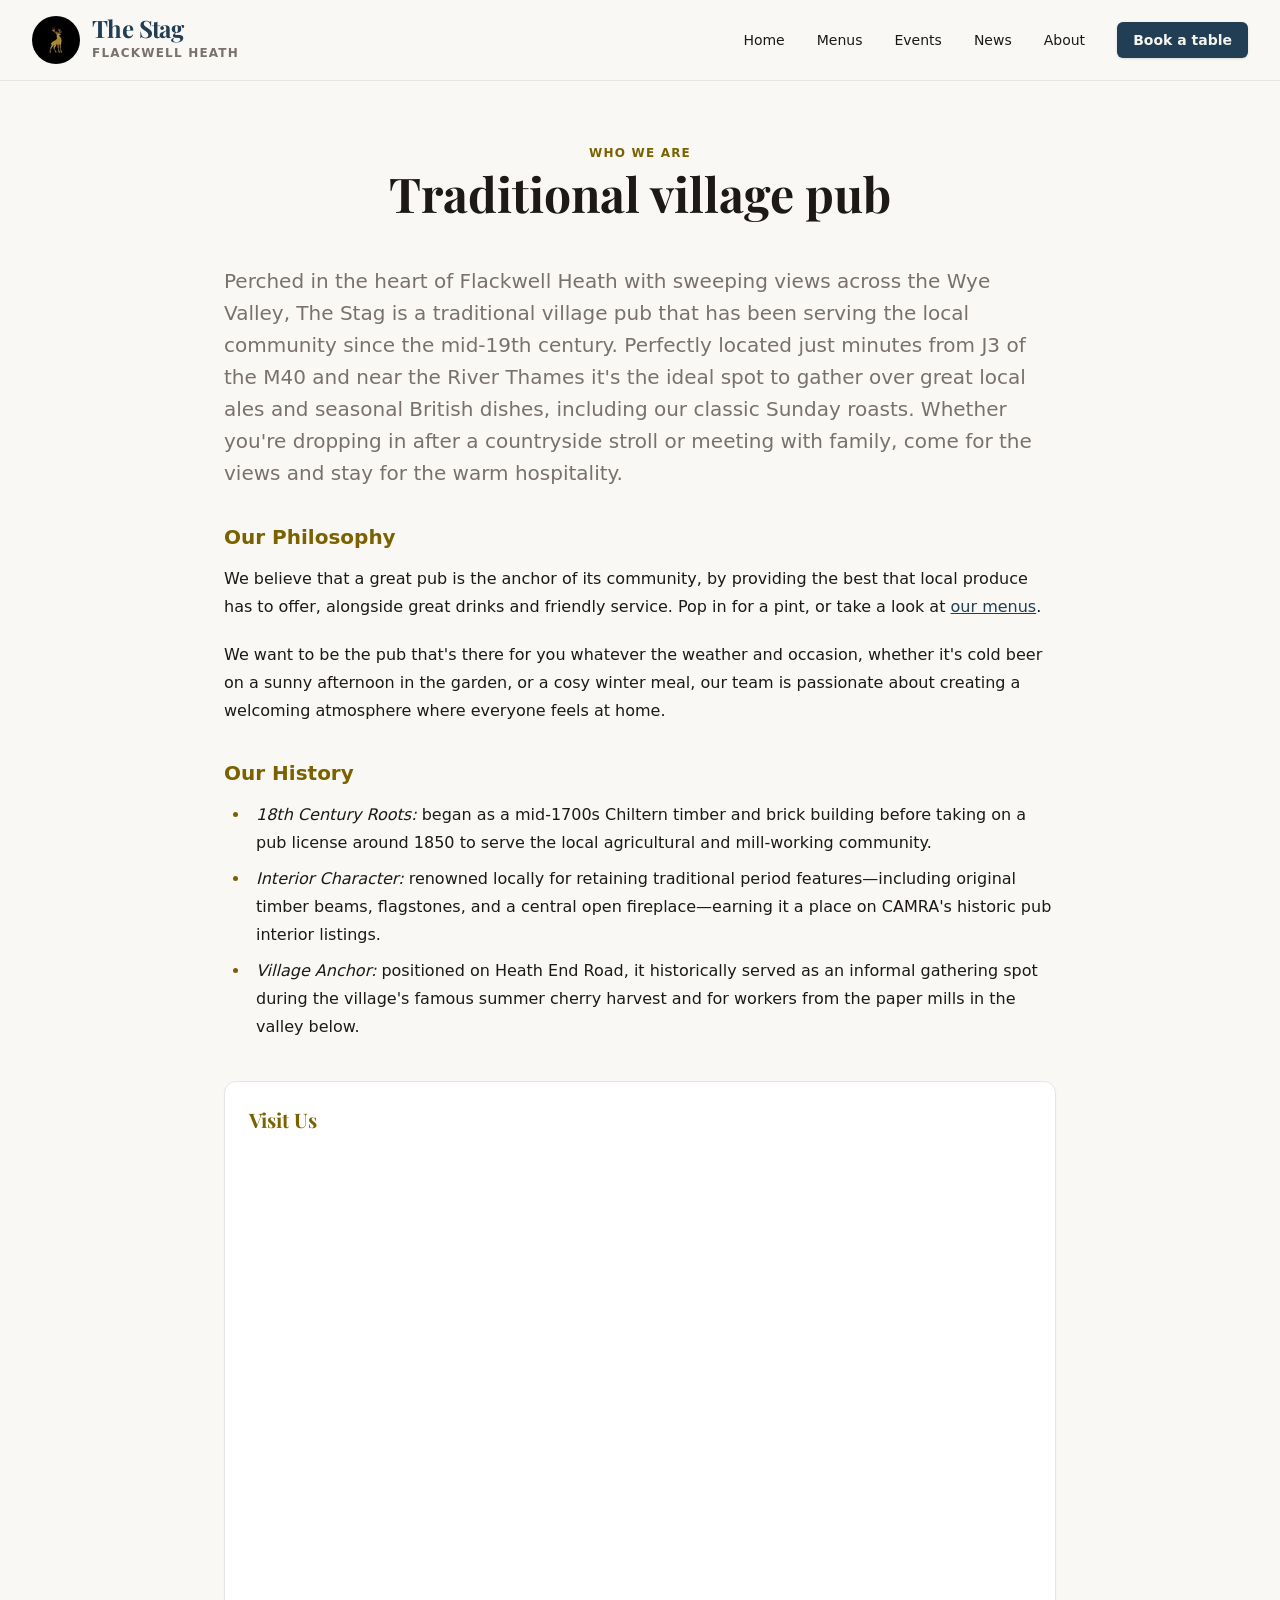
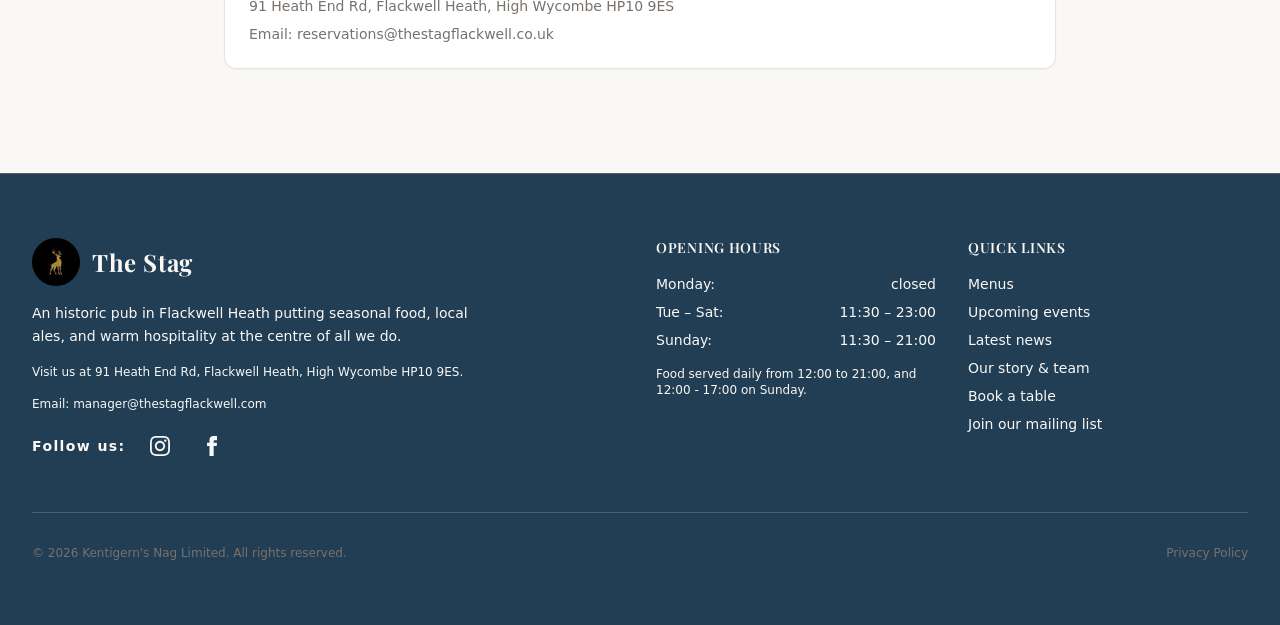
==== commit 374b81f4: "bun update and reinstate social media links" ====
--- a/about/index.html
+++ b/about/index.html
@@ -1,17 +1,2 @@
-<!DOCTYPE html><html lang="en" class="scroll-smooth"><head><meta charset="utf-8"><meta name="viewport" content="width=device-width, initial-scale=1.0"><link rel="icon" type="image/png" href="/favicon-96x96.png"><link rel="icon" type="image/svg+xml" href="/favicon.svg"><link rel="icon" href="/favicon.ico"><meta name="generator" content="Astro v7.4.2"><title>About Us | The Stag</title><meta name="description" content="Learn about the history, ethos, and team behind The Stag pub."><link rel="preconnect" href="https://fonts.googleapis.com"><link rel="preconnect" href="https://fonts.gstatic.com" crossorigin><link href="https://fonts.googleapis.com/css2?family=Playfair+Display:ital,wght@0,400..900;1,400..900&display=swap" rel="stylesheet"><meta name="astro-view-transitions-enabled" content="true"><meta name="astro-view-transitions-fallback" content="animate"><script type="module" src="/_astro/ClientRouter.astro_astro_type_script_index_0_lang.BaY86hlm.js"></script><link rel="stylesheet" href="/_astro/BaseLayout.C612UtiN.css"><script type="module" src="/_astro/page.BtBW4zvp.js"></script></head><body class="bg-surface text-copy font-sans min-h-screen flex flex-col selection:bg-accent selection:text-accent-contrast"><!-- Sticky, mobile-friendly header --><header class="sticky top-0 z-50 bg-surface/95 backdrop-blur border-b border-border transition-colors"><div class="max-w-7xl mx-auto px-4 sm:px-6 lg:px-8"><div class="flex items-center justify-between h-20"><a href="/" class="flex items-center gap-3 group"><img src="/_astro/staglogo.CwuBCRP1_1ImVek.webp" alt="The Stag logo" loading="lazy" decoding="async" width="48" height="48" class="w-12 h-12 rounded-full object-cover group-hover:scale-105 transition-transform"><div><span class="font-serif text-2xl font-bold tracking-tight text-primary block leading-none">The Stag</span><span class="text-xs uppercase tracking-widest text-copy-muted font-sans font-semibold">Flackwell Heath</span></div></a><!-- Desktop navigation --><nav class="hidden md:flex items-center gap-8"><a href="/" class="text-sm font-medium text-copy hover:text-accent transition-colors py-1 relative hover:underline underline-offset-4 decoration-accent">Home</a><a href="/menus" class="text-sm font-medium text-copy hover:text-accent transition-colors py-1 relative hover:underline underline-offset-4 decoration-accent">Menus</a><a href="/events" class="text-sm font-medium text-copy hover:text-accent transition-colors py-1 relative hover:underline underline-offset-4 decoration-accent">Events</a><a href="/news" class="text-sm font-medium text-copy hover:text-accent transition-colors py-1 relative hover:underline underline-offset-4 decoration-accent">News</a><a href="/about" class="text-sm font-medium text-copy hover:text-accent transition-colors py-1 relative hover:underline underline-offset-4 decoration-accent">About</a><a href="/book" class="btn-primary">Book a table</a></nav><!-- Mobile navigation disclosure --><div class="md:hidden"><details class="relative group"><summary class="list-none p-2 rounded-md text-copy hover:text-accent hover:bg-surface-raised cursor-pointer focus:outline-none border border-border" aria-label="Toggle navigation menu"><svg class="w-6 h-6 open:hidden block" fill="none" viewBox="0 0 24 24" stroke-width="1.5" stroke="currentColor"><path stroke-linecap="round" stroke-linejoin="round" d="M3.75 6.75h16.5M3.75 12h16.5m-16.5 5.25h16.5"></path></svg></summary><nav class="absolute right-0 mt-2 w-56 p-3 rounded-lg shadow-xl bg-surface-raised border border-border flex flex-col gap-2 z-50 animate-in fade-in"><a href="/" class="px-3 py-2 rounded-md text-sm font-medium text-copy hover:text-accent hover:bg-surface transition-colors">Home</a><a href="/menus" class="px-3 py-2 rounded-md text-sm font-medium text-copy hover:text-accent hover:bg-surface transition-colors">Menus</a><a href="/events" class="px-3 py-2 rounded-md text-sm font-medium text-copy hover:text-accent hover:bg-surface transition-colors">Events</a><a href="/news" class="px-3 py-2 rounded-md text-sm font-medium text-copy hover:text-accent hover:bg-surface transition-colors">News</a><a href="/about" class="px-3 py-2 rounded-md text-sm font-medium text-copy hover:text-accent hover:bg-surface transition-colors">About</a><div class="pt-2 border-t border-border"><a href="/book" class="btn-primary w-full">Book a table</a></div></nav></details></div></div></div></header><!-- Main Content Area --><main class="flex-1"><div class="max-w-4xl mx-auto px-4 sm:px-6 lg:px-8 py-12 lg:py-16"><header class="page-header"><span class="page-kicker">Who we are</span><h1 class="page-title">Traditional village pub</h1></header><div class="prose prose-pub max-w-none space-y-6"><p class="lead">Perched in the heart of Flackwell Heath with sweeping views across the Wye Valley, The Stag is a traditional village pub that has been serving the local community since the mid-19th century. Perfectly located just minutes from J3 of the M40 and near the River Thames it&apos;s the ideal spot to gather over great local ales and seasonal British dishes, including our classic Sunday roasts. Whether you&apos;re dropping in after a countryside stroll or meeting with family, come for the views and stay for the warm hospitality.</p><h3>Our Philosophy</h3><p>We believe that a great pub is the anchor of its community, by providing the best that local produce has to offer, alongside great drinks and friendly service. Pop in for a pint, or take a look at <a href="/menus" class="text-primary hover:text-accent transition-colors">our menus</a>.</p><p>We want to be the pub that&apos;s there for you whatever the weather and occasion, whether it&apos;s cold beer on a sunny afternoon in the garden, or a cosy winter meal, our team is passionate about creating a welcoming atmosphere where everyone feels at home.</p><h3>Our History</h3><ul><li><i>18th Century Roots:</i> began as a mid-1700s Chiltern timber and brick building before taking on a pub license around 1850 to serve the local agricultural and mill-working community.</li><li><i>Interior Character:</i> renowned locally for retaining traditional period features&mdash;including original timber beams, flagstones, and a central open fireplace&mdash;earning it a place on CAMRA&apos;s historic pub interior listings.</li><li><i>Village Anchor:</i> positioned on Heath End Road, it historically served as an informal gathering spot during the village&apos;s famous summer cherry harvest and for workers from the paper mills in the valley below.</li></ul><div class="not-prose my-10 p-6 card"><a name="visit-us"></a><h4 class="font-serif text-xl font-bold text-accent mb-3">Visit Us</h4><iframe class="pb-8" src="https://www.google.com/maps/embed?pb=!1m18!1m12!1m3!1d2478.0157336860393!2d-0.7199518229252064!3d51.60460030359806!2m3!1f0!2f0!3f0!3m2!1i1024!2i768!4f13.1!3m3!1m2!1s0x487661847f603289%3A0x55c3f10cf45ca681!2sThe%20Stag%2C%2091%20Heath%20End%20Rd%2C%20Flackwell%20Heath%2C%20High%20Wycombe%20HP10%209ES!5e0!3m2!1sen!2suk!4v1794217928772!5m2!1sen!2suk" width="600" height="450" style="border:0;" allowfullscreen="" loading="lazy" referrerpolicy="strict-origin-when-cross-origin">
-        </iframe><p class="text-copy-muted text-sm mb-2">91 Heath End Rd, Flackwell Heath, High Wycombe HP10 9ES</p><p class="text-copy-muted text-sm">Email: <a href="mailto:reservations@thestagflackwell.co.uk">reservations@thestagflackwell.co.uk</a></p></div></div></div></main><!-- Footer using bg-surface-dark text-copy-inverse --><footer class="bg-surface-dark text-copy-inverse border-t border-border/20"><div class="max-w-7xl mx-auto px-4 sm:px-6 lg:px-8 py-12 lg:py-16"><div class="grid grid-cols-1 md:grid-cols-4 gap-8"><div class="md:col-span-2"><div class="flex items-center gap-3 mb-4"><img src="/_astro/staglogo.CwuBCRP1_1ImVek.webp" alt="The Stag logo" loading="lazy" decoding="async" width="48" height="48" class="w-12 h-12 rounded-full object-cover group-hover:scale-105 transition-transform"><span class="font-serif text-2xl font-bold tracking-wide">The Stag</span></div><p class="max-w-md text-sm leading-relaxed mb-4">An historic pub in Flackwell Heath putting seasonal food, local ales, and warm hospitality at the centre of all we do.</p><p class="text-xs mb-4"><a href="/about#visit-us" class="hover:text-accent transition-colors">Visit us at 91 Heath End Rd, Flackwell Heath, High Wycombe HP10 9ES.</a></p><p class="text-xs mb-4">Email: <a href="mailto:manager@thestagflackwell.com" class="hover:text-accent transition-colors">manager@thestagflackwell.com</a></p><!-- div class="flex items-center gap-4 text-contrast">
-              <span class="text-sm font-semibold tracking-widest">Follow us:</span>
-              {socials.map((social) => (
-                <a 
-                  href={social.href} 
-                  target="_blank" 
-                  rel="noopener noreferrer" 
-                  aria-label={social.name}
-                  class="hover:text-accent transition-colors p-2"
-                >
-                  <svg class="w-5 h-5 fill-current" viewBox="0 0 24 24" aria-hidden="true">
-                    <path d={social.path} />
-                  </svg>
-                </a>
-              ))}
-            </div --></div><div><h3 class="font-serif text-sm font-semibold uppercase tracking-wider mb-4">Opening Hours</h3><ul class="text-sm space-y-2"><li class="flex justify-between"><span>Monday:</span> <span>closed</span></li><li class="flex justify-between"><span>Tue – Sat:</span> <span>11:30 – 23:00</span></li><li class="flex justify-between"><span>Sunday:</span> <span>11:30 – 21:00</span></li><li class="pt-2 text-xs">Food served daily from 12:00 to 21:00, and 12:00 - 17:00 on Sunday.</li></ul></div><div><h3 class="font-serif text-sm font-semibold uppercase tracking-wider mb-4">Quick Links</h3><ul class="text-sm space-y-2"><li><a href="/menus" class="hover:text-accent transition-colors">Menus</a></li><li><a href="/events" class="hover:text-accent transition-colors">Upcoming events</a></li><li><a href="/news" class="hover:text-accent transition-colors">Latest news</a></li><li><a href="/about" class="hover:text-accent transition-colors">Our story & team</a></li><li><a href="/book" class="hover:text-accent transition-colors">Book a table</a></li><li><a href="/join" class="hover:text-accent transition-colors">Join our mailing list</a></li></ul></div></div><div class="mt-12 pt-8 border-t border-border/20 flex flex-col sm:flex-row justify-between items-center text-xs text-copy-muted gap-4"><p>&copy; 2026 Kentigern&apos;s Nag Limited. All rights reserved.</p><div class="flex gap-6"><a href="/privacy" class="hover:text-copy-inverse transition-colors">Privacy Policy</a></div></div></div></footer></body></html>+<!DOCTYPE html><html lang="en" class="scroll-smooth"><head><meta charset="utf-8"><meta name="viewport" content="width=device-width, initial-scale=1.0"><link rel="icon" type="image/png" href="/favicon-96x96.png"><link rel="icon" type="image/svg+xml" href="/favicon.svg"><link rel="icon" href="/favicon.ico"><meta name="generator" content="Astro v7.4.12"><title>About Us | The Stag</title><meta name="description" content="Learn about the history, ethos, and team behind The Stag pub."><link rel="preconnect" href="https://fonts.googleapis.com"><link rel="preconnect" href="https://fonts.gstatic.com" crossorigin><link href="https://fonts.googleapis.com/css2?family=Playfair+Display:ital,wght@0,400..900;1,400..900&display=swap" rel="stylesheet"><meta name="astro-view-transitions-enabled" content="true"><meta name="astro-view-transitions-fallback" content="animate"><script type="module" src="/_astro/ClientRouter.astro_astro_type_script_index_0_lang.kFdidLF3.js"></script><link rel="stylesheet" href="/_astro/BaseLayout.NsER3oKe.css"><script type="module" src="/_astro/page.BtBW4zvp.js"></script></head><body class="bg-surface text-copy font-sans min-h-screen flex flex-col selection:bg-accent selection:text-accent-contrast"><!-- Sticky, mobile-friendly header --><header class="sticky top-0 z-50 bg-surface/95 backdrop-blur border-b border-border transition-colors"><div class="max-w-7xl mx-auto px-4 sm:px-6 lg:px-8"><div class="flex items-center justify-between h-20"><a href="/" class="flex items-center gap-3 group"><img src="/_astro/staglogo.CwuBCRP1_1ImVek.webp" alt="The Stag logo" loading="lazy" decoding="async" width="48" height="48" class="w-12 h-12 rounded-full object-cover group-hover:scale-105 transition-transform"><div><span class="font-serif text-2xl font-bold tracking-tight text-primary block leading-none">The Stag</span><span class="text-xs uppercase tracking-widest text-copy-muted font-sans font-semibold">Flackwell Heath</span></div></a><!-- Desktop navigation --><nav class="hidden md:flex items-center gap-8"><a href="/" class="text-sm font-medium text-copy hover:text-accent transition-colors py-1 relative hover:underline underline-offset-4 decoration-accent">Home</a><a href="/menus" class="text-sm font-medium text-copy hover:text-accent transition-colors py-1 relative hover:underline underline-offset-4 decoration-accent">Menus</a><a href="/events" class="text-sm font-medium text-copy hover:text-accent transition-colors py-1 relative hover:underline underline-offset-4 decoration-accent">Events</a><a href="/news" class="text-sm font-medium text-copy hover:text-accent transition-colors py-1 relative hover:underline underline-offset-4 decoration-accent">News</a><a href="/about" class="text-sm font-medium text-copy hover:text-accent transition-colors py-1 relative hover:underline underline-offset-4 decoration-accent">About</a><a href="/book" class="btn-primary">Book a table</a></nav><!-- Mobile navigation disclosure --><div class="md:hidden"><details class="relative group"><summary class="list-none p-2 rounded-md text-copy hover:text-accent hover:bg-surface-raised cursor-pointer focus:outline-none border border-border" aria-label="Toggle navigation menu"><svg class="w-6 h-6 open:hidden block" fill="none" viewBox="0 0 24 24" stroke-width="1.5" stroke="currentColor"><path stroke-linecap="round" stroke-linejoin="round" d="M3.75 6.75h16.5M3.75 12h16.5m-16.5 5.25h16.5"></path></svg></summary><nav class="absolute right-0 mt-2 w-56 p-3 rounded-lg shadow-xl bg-surface-raised border border-border flex flex-col gap-2 z-50 animate-in fade-in"><a href="/" class="px-3 py-2 rounded-md text-sm font-medium text-copy hover:text-accent hover:bg-surface transition-colors">Home</a><a href="/menus" class="px-3 py-2 rounded-md text-sm font-medium text-copy hover:text-accent hover:bg-surface transition-colors">Menus</a><a href="/events" class="px-3 py-2 rounded-md text-sm font-medium text-copy hover:text-accent hover:bg-surface transition-colors">Events</a><a href="/news" class="px-3 py-2 rounded-md text-sm font-medium text-copy hover:text-accent hover:bg-surface transition-colors">News</a><a href="/about" class="px-3 py-2 rounded-md text-sm font-medium text-copy hover:text-accent hover:bg-surface transition-colors">About</a><div class="pt-2 border-t border-border"><a href="/book" class="btn-primary w-full">Book a table</a></div></nav></details></div></div></div></header><!-- Main Content Area --><main class="flex-1"><div class="max-w-4xl mx-auto px-4 sm:px-6 lg:px-8 py-12 lg:py-16"><header class="page-header"><span class="page-kicker">Who we are</span><h1 class="page-title">Traditional village pub</h1></header><div class="prose prose-pub max-w-none space-y-6"><p class="lead">Perched in the heart of Flackwell Heath with sweeping views across the Wye Valley, The Stag is a traditional village pub that has been serving the local community since the mid-19th century. Perfectly located just minutes from J3 of the M40 and near the River Thames it&apos;s the ideal spot to gather over great local ales and seasonal British dishes, including our classic Sunday roasts. Whether you&apos;re dropping in after a countryside stroll or meeting with family, come for the views and stay for the warm hospitality.</p><h3>Our Philosophy</h3><p>We believe that a great pub is the anchor of its community, by providing the best that local produce has to offer, alongside great drinks and friendly service. Pop in for a pint, or take a look at <a href="/menus" class="text-primary hover:text-accent transition-colors">our menus</a>.</p><p>We want to be the pub that&apos;s there for you whatever the weather and occasion, whether it&apos;s cold beer on a sunny afternoon in the garden, or a cosy winter meal, our team is passionate about creating a welcoming atmosphere where everyone feels at home.</p><h3>Our History</h3><ul><li><i>18th Century Roots:</i> began as a mid-1700s Chiltern timber and brick building before taking on a pub license around 1850 to serve the local agricultural and mill-working community.</li><li><i>Interior Character:</i> renowned locally for retaining traditional period features&mdash;including original timber beams, flagstones, and a central open fireplace&mdash;earning it a place on CAMRA&apos;s historic pub interior listings.</li><li><i>Village Anchor:</i> positioned on Heath End Road, it historically served as an informal gathering spot during the village&apos;s famous summer cherry harvest and for workers from the paper mills in the valley below.</li></ul><div class="not-prose my-10 p-6 card"><a name="visit-us"></a><h4 class="font-serif text-xl font-bold text-accent mb-3">Visit Us</h4><iframe class="pb-8" src="https://www.google.com/maps/embed?pb=!1m18!1m12!1m3!1d2478.0157336860393!2d-0.7199518229252064!3d51.60460030359806!2m3!1f0!2f0!3f0!3m2!1i1024!2i768!4f13.1!3m3!1m2!1s0x487661847f603289%3A0x55c3f10cf45ca681!2sThe%20Stag%2C%2091%20Heath%20End%20Rd%2C%20Flackwell%20Heath%2C%20High%20Wycombe%20HP10%209ES!5e0!3m2!1sen!2suk!4v1794217928772!5m2!1sen!2suk" width="600" height="450" style="border:0;" allowfullscreen="" loading="lazy" referrerpolicy="strict-origin-when-cross-origin">
+        </iframe><p class="text-copy-muted text-sm mb-2">91 Heath End Rd, Flackwell Heath, High Wycombe HP10 9ES</p><p class="text-copy-muted text-sm">Email: <a href="mailto:reservations@thestagflackwell.co.uk">reservations@thestagflackwell.co.uk</a></p></div></div></div></main><!-- Footer using bg-surface-dark text-copy-inverse --><footer class="bg-surface-dark text-copy-inverse border-t border-border/20"><div class="max-w-7xl mx-auto px-4 sm:px-6 lg:px-8 py-12 lg:py-16"><div class="grid grid-cols-1 md:grid-cols-4 gap-8"><div class="md:col-span-2"><div class="flex items-center gap-3 mb-4"><img src="/_astro/staglogo.CwuBCRP1_1ImVek.webp" alt="The Stag logo" loading="lazy" decoding="async" width="48" height="48" class="w-12 h-12 rounded-full object-cover group-hover:scale-105 transition-transform"><span class="font-serif text-2xl font-bold tracking-wide">The Stag</span></div><p class="max-w-md text-sm leading-relaxed mb-4">An historic pub in Flackwell Heath putting seasonal food, local ales, and warm hospitality at the centre of all we do.</p><p class="text-xs mb-4"><a href="/about#visit-us" class="hover:text-accent transition-colors">Visit us at 91 Heath End Rd, Flackwell Heath, High Wycombe HP10 9ES.</a></p><p class="text-xs mb-4">Email: <a href="mailto:manager@thestagflackwell.com" class="hover:text-accent transition-colors">manager@thestagflackwell.com</a></p><div class="flex items-center gap-4 text-contrast"><span class="text-sm font-semibold tracking-widest">Follow us:</span><a href="https://www.instagram.com/thestagflackwell/" target="_blank" rel="noopener noreferrer" aria-label="Instagram" class="hover:text-accent transition-colors p-2"><svg class="w-5 h-5 fill-current" viewBox="0 0 24 24" aria-hidden="true"><path d="M12 2.163c3.204 0 3.584.012 4.85.07 3.252.148 4.771 1.691 4.919 4.919.058 1.265.069 1.645.069 4.849 0 3.205-.012 3.584-.069 4.849-.149 3.225-1.664 4.771-4.919 4.919-1.266.058-1.644.07-4.85.07-3.204 0-3.584-.012-4.849-.07-3.26-.149-4.771-1.699-4.919-4.92-.058-1.265-.07-1.644-.07-4.849 0-3.204.013-3.583.07-4.849.149-3.227 1.664-4.771 4.919-4.919 1.266-.057 1.645-.069 4.849-.069zm0-2.163c-3.259 0-3.667.014-4.947.072-4.358.2-6.78 2.618-6.98 6.98-.059 1.281-.073 1.689-.073 4.948 0 3.259.014 3.668.072 4.948.2 4.358 2.618 6.78 6.98 6.98 1.281.058 1.689.072 4.948.072 3.259 0 3.668-.014 4.948-.072 4.354-.2 6.782-2.618 6.979-6.98.059-1.28.073-1.689.073-4.948 0-3.259-.014-3.667-.072-4.947-.196-4.354-2.617-6.78-6.979-6.98-1.281-.059-1.69-.073-4.949-.073zm0 5.838c-3.403 0-6.162 2.759-6.162 6.162s2.759 6.163 6.162 6.163 6.162-2.759 6.162-6.163c0-3.403-2.759-6.162-6.162-6.162zm0 10.162c-2.209 0-4-1.79-4-4 0-2.209 1.791-4 4-4s4 1.791 4 4c0 2.21-1.791 4-4 4zm6.406-11.845c-.796 0-1.441.645-1.441 1.44s.645 1.44 1.441 1.44c.795 0 1.439-.645 1.439-1.44s-.644-1.44-1.439-1.44z"></path></svg></a><a href="https://www.facebook.com/profile.php?id=61593123454991" target="_blank" rel="noopener noreferrer" aria-label="Facebook" class="hover:text-accent transition-colors p-2"><svg class="w-5 h-5 fill-current" viewBox="0 0 24 24" aria-hidden="true"><path d="M9 8H6v4h3v12h5V12h3.642L18 8h-4V6.333C14 5.37 14.5 5 15.5 5H18V0h-3.808C10.59 0 9 1.581 9 4.75V8z"></path></svg></a></div></div><div><h3 class="font-serif text-sm font-semibold uppercase tracking-wider mb-4">Opening Hours</h3><ul class="text-sm space-y-2"><li class="flex justify-between"><span>Monday:</span> <span>closed</span></li><li class="flex justify-between"><span>Tue – Sat:</span> <span>11:30 – 23:00</span></li><li class="flex justify-between"><span>Sunday:</span> <span>11:30 – 21:00</span></li><li class="pt-2 text-xs">Food served daily from 12:00 to 21:00, and 12:00 - 17:00 on Sunday.</li></ul></div><div><h3 class="font-serif text-sm font-semibold uppercase tracking-wider mb-4">Quick Links</h3><ul class="text-sm space-y-2"><li><a href="/menus" class="hover:text-accent transition-colors">Menus</a></li><li><a href="/events" class="hover:text-accent transition-colors">Upcoming events</a></li><li><a href="/news" class="hover:text-accent transition-colors">Latest news</a></li><li><a href="/about" class="hover:text-accent transition-colors">Our story & team</a></li><li><a href="/book" class="hover:text-accent transition-colors">Book a table</a></li><li><a href="/join" class="hover:text-accent transition-colors">Join our mailing list</a></li></ul></div></div><div class="mt-12 pt-8 border-t border-border/20 flex flex-col sm:flex-row justify-between items-center text-xs text-copy-muted gap-4"><p>&copy; 2026 Kentigern&apos;s Nag Limited. All rights reserved.</p><div class="flex gap-6"><a href="/privacy" class="hover:text-copy-inverse transition-colors">Privacy Policy</a></div></div></div></footer></body></html>
--- a/_astro/BaseLayout.NsER3oKe.css
+++ b/_astro/BaseLayout.NsER3oKe.css
@@ -0,0 +1 @@
+.astro-route-announcer{clip:rect(0 0 0 0);clip-path:inset(50%);white-space:nowrap;width:1px;height:1px;position:absolute;top:0;left:0;overflow:hidden}@layer properties{@supports (((-webkit-hyphens:none)) and (not (margin-trim:block))) or ((-moz-orient:inline) and (not (color:rgb(from red r g b)))){*,:before,:after,::backdrop{--tw-rotate-x:initial;--tw-rotate-y:initial;--tw-rotate-z:initial;--tw-skew-x:initial;--tw-skew-y:initial;--tw-space-y-reverse:0;--tw-border-style:solid;--tw-leading:initial;--tw-font-weight:initial;--tw-tracking:initial;--tw-shadow:0 0 #0000;--tw-shadow-color:initial;--tw-shadow-alpha:100%;--tw-inset-shadow:0 0 #0000;--tw-inset-shadow-color:initial;--tw-inset-shadow-alpha:100%;--tw-ring-color:initial;--tw-ring-shadow:0 0 #0000;--tw-inset-ring-color:initial;--tw-inset-ring-shadow:0 0 #0000;--tw-ring-inset:initial;--tw-ring-offset-width:0px;--tw-ring-offset-color:#fff;--tw-ring-offset-shadow:0 0 #0000;--tw-blur:initial;--tw-brightness:initial;--tw-contrast:initial;--tw-grayscale:initial;--tw-hue-rotate:initial;--tw-invert:initial;--tw-opacity:initial;--tw-saturate:initial;--tw-sepia:initial;--tw-drop-shadow:initial;--tw-drop-shadow-color:initial;--tw-drop-shadow-alpha:100%;--tw-drop-shadow-size:initial;--tw-backdrop-blur:initial;--tw-backdrop-brightness:initial;--tw-backdrop-contrast:initial;--tw-backdrop-grayscale:initial;--tw-backdrop-hue-rotate:initial;--tw-backdrop-invert:initial;--tw-backdrop-opacity:initial;--tw-backdrop-saturate:initial;--tw-backdrop-sepia:initial;--tw-scale-x:1;--tw-scale-y:1;--tw-scale-z:1}}}@layer theme{:root,:host{--font-mono:ui-monospace, SFMono-Regular, Menlo, Monaco, Consolas, "Liberation Mono", "Courier New", monospace;--spacing:.25rem;--container-md:28rem;--container-lg:32rem;--container-xl:36rem;--container-2xl:42rem;--container-3xl:48rem;--container-4xl:56rem;--container-5xl:64rem;--container-7xl:80rem;--text-xs:.75rem;--text-xs--line-height:calc(1 / .75);--text-sm:.875rem;--text-sm--line-height:calc(1.25 / .875);--text-base:1rem;--text-base--line-height:calc(1.5 / 1);--text-lg:1.125rem;--text-lg--line-height:calc(1.75 / 1.125);--text-xl:1.25rem;--text-xl--line-height:calc(1.75 / 1.25);--text-2xl:1.5rem;--text-2xl--line-height:calc(2 / 1.5);--text-3xl:1.875rem;--text-3xl--line-height:calc(2.25 / 1.875);--text-4xl:2.25rem;--text-4xl--line-height:calc(2.5 / 2.25);--text-5xl:3rem;--text-5xl--line-height:1;--text-6xl:3.75rem;--text-6xl--line-height:1;--font-weight-light:300;--font-weight-medium:500;--font-weight-semibold:600;--font-weight-bold:700;--tracking-tight:-.025em;--tracking-wide:.025em;--tracking-wider:.05em;--tracking-widest:.1em;--leading-tight:1.25;--leading-relaxed:1.625;--radius-md:.375rem;--radius-lg:.5rem;--radius-xl:.75rem;--default-transition-duration:.15s;--default-transition-timing-function:cubic-bezier(.4, 0, .2, 1);--default-mono-font-family:var(--font-mono)}}@layer base{*,:after,:before,::backdrop{box-sizing:border-box;border:0 solid;margin:0;padding:0}::file-selector-button{box-sizing:border-box;border:0 solid;margin:0;padding:0}html,:host{-webkit-text-size-adjust:100%;tab-size:4;font-feature-settings:normal;font-variation-settings:normal;-webkit-tap-highlight-color:transparent;font-family:system-ui,sans-serif;line-height:1.5}hr{height:0;color:inherit;border-top-width:1px}abbr:where([title]){text-decoration:underline dotted}h1,h2,h3,h4,h5,h6{font-size:inherit;font-weight:inherit}a{color:inherit;-webkit-text-decoration:inherit;-webkit-text-decoration:inherit;-webkit-text-decoration:inherit;text-decoration:inherit}b,strong{font-weight:bolder}code,kbd,samp,pre{font-family:var(--default-mono-font-family,ui-monospace, SFMono-Regular, Menlo, Monaco, Consolas, "Liberation Mono", "Courier New", monospace);font-feature-settings:var(--default-mono-font-feature-settings,normal);font-variation-settings:var(--default-mono-font-variation-settings,normal);font-size:1em}small{font-size:80%}sub,sup{vertical-align:baseline;font-size:75%;line-height:0;position:relative}sub{bottom:-.25em}sup{top:-.5em}table{text-indent:0;border-color:inherit;border-collapse:collapse}:-moz-focusring:where(:not(iframe)){outline:auto}progress{vertical-align:baseline}summary{display:list-item}ol,ul,menu{list-style:none}img,svg,video,canvas,audio,iframe,embed,object{vertical-align:middle;display:block}img,video{max-width:100%;height:auto}button,input,select,optgroup,textarea{font:inherit;font-feature-settings:inherit;font-variation-settings:inherit;letter-spacing:inherit;color:inherit;opacity:1;background-color:#0000;border-radius:0}::file-selector-button{font:inherit;font-feature-settings:inherit;font-variation-settings:inherit;letter-spacing:inherit;color:inherit;opacity:1;background-color:#0000;border-radius:0}:where(select:is([multiple],[size])) optgroup{font-weight:bolder}:where(select:is([multiple],[size])) optgroup option{padding-inline-start:20px}::file-selector-button{margin-inline-end:4px}::placeholder{opacity:1}@supports (not ((-webkit-appearance:-apple-pay-button))) or (contain-intrinsic-size:1px){::placeholder{color:currentColor}@supports (color:color-mix(in lab, red, red)){::placeholder{color:color-mix(in oklab, currentcolor 50%, transparent)}}}textarea{resize:vertical}::-webkit-search-decoration{-webkit-appearance:none}::-webkit-date-and-time-value{min-height:1lh;text-align:inherit}::-webkit-datetime-edit{display:inline-flex}::-webkit-datetime-edit-fields-wrapper{padding:0}::-webkit-datetime-edit{padding-block:0}::-webkit-datetime-edit-year-field{padding-block:0}::-webkit-datetime-edit-month-field{padding-block:0}::-webkit-datetime-edit-day-field{padding-block:0}::-webkit-datetime-edit-hour-field{padding-block:0}::-webkit-datetime-edit-minute-field{padding-block:0}::-webkit-datetime-edit-second-field{padding-block:0}::-webkit-datetime-edit-millisecond-field{padding-block:0}::-webkit-datetime-edit-meridiem-field{padding-block:0}::-webkit-calendar-picker-indicator{line-height:1}:-moz-ui-invalid{box-shadow:none}button,input:where([type=button],[type=reset],[type=submit]){appearance:button}::file-selector-button{appearance:button}::-webkit-inner-spin-button{height:auto}::-webkit-outer-spin-button{height:auto}[hidden]:where(:not([hidden=until-found])){display:none!important}}@layer components;@layer utilities{.absolute{position:absolute}.relative{position:relative}.static{position:static}.sticky{position:sticky}.inset-0{inset:0}.top-0{top:0}.right-0{right:0}.z-10{z-index:10}.z-50{z-index:50}.mx-auto{margin-inline:auto}.my-10{margin-block:calc(var(--spacing) * 10)}.prose{color:var(--tw-prose-body);max-width:65ch}.prose :where(p):not(:where([class~=not-prose],[class~=not-prose] *)){margin-top:1.25em;margin-bottom:1.25em}.prose :where([class~=lead]):not(:where([class~=not-prose],[class~=not-prose] *)){color:var(--tw-prose-lead);margin-top:1.2em;margin-bottom:1.2em;font-size:1.25em;line-height:1.6}.prose :where(a):not(:where([class~=not-prose],[class~=not-prose] *)){color:var(--tw-prose-links);font-weight:500;text-decoration:underline}.prose :where(strong):not(:where([class~=not-prose],[class~=not-prose] *)){color:var(--tw-prose-bold);font-weight:600}.prose :where(a strong):not(:where([class~=not-prose],[class~=not-prose] *)),.prose :where(blockquote strong):not(:where([class~=not-prose],[class~=not-prose] *)),.prose :where(thead th strong):not(:where([class~=not-prose],[class~=not-prose] *)){color:inherit}.prose :where(ol):not(:where([class~=not-prose],[class~=not-prose] *)){margin-top:1.25em;margin-bottom:1.25em;padding-inline-start:1.625em;list-style-type:decimal}.prose :where(ol[type=A]):not(:where([class~=not-prose],[class~=not-prose] *)){list-style-type:upper-alpha}.prose :where(ol[type=a]):not(:where([class~=not-prose],[class~=not-prose] *)){list-style-type:lower-alpha}.prose :where(ol[type=A s]):not(:where([class~=not-prose],[class~=not-prose] *)){list-style-type:upper-alpha}.prose :where(ol[type=a s]):not(:where([class~=not-prose],[class~=not-prose] *)){list-style-type:lower-alpha}.prose :where(ol[type=I]):not(:where([class~=not-prose],[class~=not-prose] *)){list-style-type:upper-roman}.prose :where(ol[type=i]):not(:where([class~=not-prose],[class~=not-prose] *)){list-style-type:lower-roman}.prose :where(ol[type=I s]):not(:where([class~=not-prose],[class~=not-prose] *)){list-style-type:upper-roman}.prose :where(ol[type=i s]):not(:where([class~=not-prose],[class~=not-prose] *)){list-style-type:lower-roman}.prose :where(ol[type="1"]):not(:where([class~=not-prose],[class~=not-prose] *)){list-style-type:decimal}.prose :where(ul):not(:where([class~=not-prose],[class~=not-prose] *)){margin-top:1.25em;margin-bottom:1.25em;padding-inline-start:1.625em;list-style-type:disc}.prose :where(ol>li):not(:where([class~=not-prose],[class~=not-prose] *))::marker{color:var(--tw-prose-counters);font-weight:400}.prose :where(ul>li):not(:where([class~=not-prose],[class~=not-prose] *))::marker{color:var(--tw-prose-bullets)}.prose :where(dt):not(:where([class~=not-prose],[class~=not-prose] *)){color:var(--tw-prose-headings);margin-top:1.25em;font-weight:600}.prose :where(hr):not(:where([class~=not-prose],[class~=not-prose] *)){border-color:var(--tw-prose-hr);border-top-width:1px;margin-top:3em;margin-bottom:3em}.prose :where(blockquote):not(:where([class~=not-prose],[class~=not-prose] *)){color:var(--tw-prose-quotes);border-inline-start-width:.25rem;border-inline-start-color:var(--tw-prose-quote-borders);quotes:"“""”""‘""’";margin-top:1.6em;margin-bottom:1.6em;padding-inline-start:1em;font-style:italic;font-weight:500}.prose :where(blockquote p:first-of-type):not(:where([class~=not-prose],[class~=not-prose] *)):before{content:open-quote}.prose :where(blockquote p:last-of-type):not(:where([class~=not-prose],[class~=not-prose] *)):after{content:close-quote}.prose :where(h1):not(:where([class~=not-prose],[class~=not-prose] *)){color:var(--tw-prose-headings);margin-top:0;margin-bottom:.888889em;font-size:2.25em;font-weight:800;line-height:1.11111}.prose :where(h1 strong):not(:where([class~=not-prose],[class~=not-prose] *)){color:inherit;font-weight:900}.prose :where(h2):not(:where([class~=not-prose],[class~=not-prose] *)){color:var(--tw-prose-headings);margin-top:2em;margin-bottom:1em;font-size:1.5em;font-weight:700;line-height:1.33333}.prose :where(h2 strong):not(:where([class~=not-prose],[class~=not-prose] *)){color:inherit;font-weight:800}.prose :where(h3):not(:where([class~=not-prose],[class~=not-prose] *)){color:var(--tw-prose-headings);margin-top:1.6em;margin-bottom:.6em;font-size:1.25em;font-weight:600;line-height:1.6}.prose :where(h3 strong):not(:where([class~=not-prose],[class~=not-prose] *)){color:inherit;font-weight:700}.prose :where(h4):not(:where([class~=not-prose],[class~=not-prose] *)){color:var(--tw-prose-headings);margin-top:1.5em;margin-bottom:.5em;font-weight:600;line-height:1.5}.prose :where(h4 strong):not(:where([class~=not-prose],[class~=not-prose] *)){color:inherit;font-weight:700}.prose :where(img):not(:where([class~=not-prose],[class~=not-prose] *)){margin-top:2em;margin-bottom:2em}.prose :where(picture):not(:where([class~=not-prose],[class~=not-prose] *)){margin-top:2em;margin-bottom:2em;display:block}.prose :where(video):not(:where([class~=not-prose],[class~=not-prose] *)){margin-top:2em;margin-bottom:2em}.prose :where(kbd):not(:where([class~=not-prose],[class~=not-prose] *)){color:var(--tw-prose-kbd);box-shadow:0 0 0 1px var(--tw-prose-kbd-shadows), 0 3px 0 var(--tw-prose-kbd-shadows);padding-top:.1875em;padding-inline-end:.375em;padding-bottom:.1875em;border-radius:.3125rem;padding-inline-start:.375em;font-family:inherit;font-size:.875em;font-weight:500}.prose :where(code):not(:where([class~=not-prose],[class~=not-prose] *)){color:var(--tw-prose-code);font-size:.875em;font-weight:600}.prose :where(code):not(:where([class~=not-prose],[class~=not-prose] *)):before,.prose :where(code):not(:where([class~=not-prose],[class~=not-prose] *)):after{content:"`"}.prose :where(a code):not(:where([class~=not-prose],[class~=not-prose] *)),.prose :where(h1 code):not(:where([class~=not-prose],[class~=not-prose] *)){color:inherit}.prose :where(h2 code):not(:where([class~=not-prose],[class~=not-prose] *)){color:inherit;font-size:.875em}.prose :where(h3 code):not(:where([class~=not-prose],[class~=not-prose] *)){color:inherit;font-size:.9em}.prose :where(h4 code):not(:where([class~=not-prose],[class~=not-prose] *)),.prose :where(blockquote code):not(:where([class~=not-prose],[class~=not-prose] *)),.prose :where(thead th code):not(:where([class~=not-prose],[class~=not-prose] *)){color:inherit}.prose :where(pre):not(:where([class~=not-prose],[class~=not-prose] *)){color:var(--tw-prose-pre-code);background-color:var(--tw-prose-pre-bg);padding-top:.857143em;padding-inline-end:1.14286em;padding-bottom:.857143em;border-radius:.375rem;margin-top:1.71429em;margin-bottom:1.71429em;padding-inline-start:1.14286em;font-size:.875em;font-weight:400;line-height:1.71429;overflow-x:auto}.prose :where(pre code):not(:where([class~=not-prose],[class~=not-prose] *)){font-weight:inherit;color:inherit;font-size:inherit;font-family:inherit;line-height:inherit;background-color:#0000;border-width:0;border-radius:0;padding:0}.prose :where(pre code):not(:where([class~=not-prose],[class~=not-prose] *)):before,.prose :where(pre code):not(:where([class~=not-prose],[class~=not-prose] *)):after{content:none}.prose :where(table):not(:where([class~=not-prose],[class~=not-prose] *)){table-layout:auto;width:100%;margin-top:2em;margin-bottom:2em;font-size:.875em;line-height:1.71429}.prose :where(thead):not(:where([class~=not-prose],[class~=not-prose] *)){border-bottom-width:1px;border-bottom-color:var(--tw-prose-th-borders)}.prose :where(thead th):not(:where([class~=not-prose],[class~=not-prose] *)){color:var(--tw-prose-headings);vertical-align:bottom;padding-inline-end:.571429em;padding-bottom:.571429em;padding-inline-start:.571429em;font-weight:600}.prose :where(tbody tr):not(:where([class~=not-prose],[class~=not-prose] *)){border-bottom-width:1px;border-bottom-color:var(--tw-prose-td-borders)}.prose :where(tbody tr:last-child):not(:where([class~=not-prose],[class~=not-prose] *)){border-bottom-width:0}.prose :where(tbody td):not(:where([class~=not-prose],[class~=not-prose] *)){vertical-align:baseline}.prose :where(tfoot):not(:where([class~=not-prose],[class~=not-prose] *)){border-top-width:1px;border-top-color:var(--tw-prose-th-borders)}.prose :where(tfoot td):not(:where([class~=not-prose],[class~=not-prose] *)){vertical-align:top}.prose :where(th,td):not(:where([class~=not-prose],[class~=not-prose] *)){text-align:start}.prose :where(figure>*):not(:where([class~=not-prose],[class~=not-prose] *)){margin-top:0;margin-bottom:0}.prose :where(figcaption):not(:where([class~=not-prose],[class~=not-prose] *)){color:var(--tw-prose-captions);margin-top:.857143em;font-size:.875em;line-height:1.42857}.prose{--tw-prose-body:oklch(37.3% .034 259.733);--tw-prose-headings:oklch(21% .034 264.665);--tw-prose-lead:oklch(44.6% .03 256.802);--tw-prose-links:oklch(21% .034 264.665);--tw-prose-bold:oklch(21% .034 264.665);--tw-prose-counters:oklch(55.1% .027 264.364);--tw-prose-bullets:oklch(87.2% .01 258.338);--tw-prose-hr:oklch(92.8% .006 264.531);--tw-prose-quotes:oklch(21% .034 264.665);--tw-prose-quote-borders:oklch(92.8% .006 264.531);--tw-prose-captions:oklch(55.1% .027 264.364);--tw-prose-kbd:oklch(21% .034 264.665);--tw-prose-kbd-shadows:oklab(21% -.00316127 -.0338527/.1);--tw-prose-code:oklch(21% .034 264.665);--tw-prose-pre-code:oklch(92.8% .006 264.531);--tw-prose-pre-bg:oklch(27.8% .033 256.848);--tw-prose-th-borders:oklch(87.2% .01 258.338);--tw-prose-td-borders:oklch(92.8% .006 264.531);--tw-prose-invert-body:oklch(87.2% .01 258.338);--tw-prose-invert-headings:#fff;--tw-prose-invert-lead:oklch(70.7% .022 261.325);--tw-prose-invert-links:#fff;--tw-prose-invert-bold:#fff;--tw-prose-invert-counters:oklch(70.7% .022 261.325);--tw-prose-invert-bullets:oklch(44.6% .03 256.802);--tw-prose-invert-hr:oklch(37.3% .034 259.733);--tw-prose-invert-quotes:oklch(96.7% .003 264.542);--tw-prose-invert-quote-borders:oklch(37.3% .034 259.733);--tw-prose-invert-captions:oklch(70.7% .022 261.325);--tw-prose-invert-kbd:#fff;--tw-prose-invert-kbd-shadows:#ffffff1a;--tw-prose-invert-code:#fff;--tw-prose-invert-pre-code:oklch(87.2% .01 258.338);--tw-prose-invert-pre-bg:#00000080;--tw-prose-invert-th-borders:oklch(44.6% .03 256.802);--tw-prose-invert-td-borders:oklch(37.3% .034 259.733);font-size:1rem;line-height:1.75}.prose :where(picture>img):not(:where([class~=not-prose],[class~=not-prose] *)){margin-top:0;margin-bottom:0}.prose :where(li):not(:where([class~=not-prose],[class~=not-prose] *)){margin-top:.5em;margin-bottom:.5em}.prose :where(ol>li):not(:where([class~=not-prose],[class~=not-prose] *)),.prose :where(ul>li):not(:where([class~=not-prose],[class~=not-prose] *)){padding-inline-start:.375em}.prose :where(.prose>ul>li p):not(:where([class~=not-prose],[class~=not-prose] *)){margin-top:.75em;margin-bottom:.75em}.prose :where(.prose>ul>li>p:first-child):not(:where([class~=not-prose],[class~=not-prose] *)){margin-top:1.25em}.prose :where(.prose>ul>li>p:last-child):not(:where([class~=not-prose],[class~=not-prose] *)){margin-bottom:1.25em}.prose :where(.prose>ol>li>p:first-child):not(:where([class~=not-prose],[class~=not-prose] *)){margin-top:1.25em}.prose :where(.prose>ol>li>p:last-child):not(:where([class~=not-prose],[class~=not-prose] *)){margin-bottom:1.25em}.prose :where(ul ul,ul ol,ol ul,ol ol):not(:where([class~=not-prose],[class~=not-prose] *)){margin-top:.75em;margin-bottom:.75em}.prose :where(dl):not(:where([class~=not-prose],[class~=not-prose] *)){margin-top:1.25em;margin-bottom:1.25em}.prose :where(dd):not(:where([class~=not-prose],[class~=not-prose] *)){margin-top:.5em;padding-inline-start:1.625em}.prose :where(hr+*):not(:where([class~=not-prose],[class~=not-prose] *)),.prose :where(h2+*):not(:where([class~=not-prose],[class~=not-prose] *)),.prose :where(h3+*):not(:where([class~=not-prose],[class~=not-prose] *)),.prose :where(h4+*):not(:where([class~=not-prose],[class~=not-prose] *)){margin-top:0}.prose :where(thead th:first-child):not(:where([class~=not-prose],[class~=not-prose] *)){padding-inline-start:0}.prose :where(thead th:last-child):not(:where([class~=not-prose],[class~=not-prose] *)){padding-inline-end:0}.prose :where(tbody td,tfoot td):not(:where([class~=not-prose],[class~=not-prose] *)){padding-top:.571429em;padding-inline-end:.571429em;padding-bottom:.571429em;padding-inline-start:.571429em}.prose :where(tbody td:first-child,tfoot td:first-child):not(:where([class~=not-prose],[class~=not-prose] *)){padding-inline-start:0}.prose :where(tbody td:last-child,tfoot td:last-child):not(:where([class~=not-prose],[class~=not-prose] *)){padding-inline-end:0}.prose :where(figure):not(:where([class~=not-prose],[class~=not-prose] *)){margin-top:2em;margin-bottom:2em}.prose :where(.prose>:first-child):not(:where([class~=not-prose],[class~=not-prose] *)){margin-top:0}.prose :where(.prose>:last-child):not(:where([class~=not-prose],[class~=not-prose] *)){margin-bottom:0}.mt-2{margin-top:calc(var(--spacing) * 2)}.mt-12{margin-top:calc(var(--spacing) * 12)}.mb-1{margin-bottom:var(--spacing)}.mb-2{margin-bottom:calc(var(--spacing) * 2)}.mb-3{margin-bottom:calc(var(--spacing) * 3)}.mb-4{margin-bottom:calc(var(--spacing) * 4)}.mb-6{margin-bottom:calc(var(--spacing) * 6)}.mb-8{margin-bottom:calc(var(--spacing) * 8)}.mb-10{margin-bottom:calc(var(--spacing) * 10)}.ml-1{margin-left:var(--spacing)}.ml-2{margin-left:calc(var(--spacing) * 2)}.ml-auto{margin-left:auto}.line-clamp-2{-webkit-line-clamp:2;-webkit-box-orient:vertical;display:-webkit-box;overflow:hidden}.block{display:block}.flex{display:flex}.grid{display:grid}.hidden{display:none}.inline-block{display:inline-block}.table{display:table}.h-5{height:calc(var(--spacing) * 5)}.h-6{height:calc(var(--spacing) * 6)}.h-12{height:calc(var(--spacing) * 12)}.h-20{height:calc(var(--spacing) * 20)}.min-h-screen{min-height:100vh}.w-5{width:calc(var(--spacing) * 5)}.w-6{width:calc(var(--spacing) * 6)}.w-12{width:calc(var(--spacing) * 12)}.w-56{width:calc(var(--spacing) * 56)}.w-full{width:100%}.max-w-2xl{max-width:var(--container-2xl)}.max-w-3xl{max-width:var(--container-3xl)}.max-w-4xl{max-width:var(--container-4xl)}.max-w-5xl{max-width:var(--container-5xl)}.max-w-7xl{max-width:var(--container-7xl)}.max-w-lg{max-width:var(--container-lg)}.max-w-md{max-width:var(--container-md)}.max-w-none{max-width:none}.flex-1{flex:1}.shrink-0{flex-shrink:0}.transform{transform:var(--tw-rotate-x, ) var(--tw-rotate-y, ) var(--tw-rotate-z, ) var(--tw-skew-x, ) var(--tw-skew-y, )}.cursor-pointer{cursor:pointer}.list-none{list-style-type:none}.grid-cols-1{grid-template-columns:repeat(1,minmax(0,1fr))}.flex-col{flex-direction:column}.flex-wrap{flex-wrap:wrap}.items-center{align-items:center}.items-start{align-items:flex-start}.justify-between{justify-content:space-between}.justify-center{justify-content:center}.gap-2{gap:calc(var(--spacing) * 2)}.gap-3{gap:calc(var(--spacing) * 3)}.gap-4{gap:calc(var(--spacing) * 4)}.gap-6{gap:calc(var(--spacing) * 6)}.gap-8{gap:calc(var(--spacing) * 8)}.gap-12{gap:calc(var(--spacing) * 12)}:where(.space-y-2>:not(:last-child)){--tw-space-y-reverse:0;margin-block-start:calc(calc(var(--spacing) * 2) * var(--tw-space-y-reverse));margin-block-end:calc(calc(var(--spacing) * 2) * calc(1 - var(--tw-space-y-reverse)))}:where(.space-y-4>:not(:last-child)){--tw-space-y-reverse:0;margin-block-start:calc(calc(var(--spacing) * 4) * var(--tw-space-y-reverse));margin-block-end:calc(calc(var(--spacing) * 4) * calc(1 - var(--tw-space-y-reverse)))}:where(.space-y-6>:not(:last-child)){--tw-space-y-reverse:0;margin-block-start:calc(calc(var(--spacing) * 6) * var(--tw-space-y-reverse));margin-block-end:calc(calc(var(--spacing) * 6) * calc(1 - var(--tw-space-y-reverse)))}:where(.space-y-8>:not(:last-child)){--tw-space-y-reverse:0;margin-block-start:calc(calc(var(--spacing) * 8) * var(--tw-space-y-reverse));margin-block-end:calc(calc(var(--spacing) * 8) * calc(1 - var(--tw-space-y-reverse)))}:where(.space-y-16>:not(:last-child)){--tw-space-y-reverse:0;margin-block-start:calc(calc(var(--spacing) * 16) * var(--tw-space-y-reverse));margin-block-end:calc(calc(var(--spacing) * 16) * calc(1 - var(--tw-space-y-reverse)))}.overflow-hidden{overflow:hidden}.scroll-smooth{scroll-behavior:smooth}.rounded-full{border-radius:2147483647px}.rounded-lg{border-radius:var(--radius-lg)}.rounded-md{border-radius:var(--radius-md)}.border{border-style:var(--tw-border-style);border-width:1px}.border-t{border-top-style:var(--tw-border-style);border-top-width:1px}.border-b{border-bottom-style:var(--tw-border-style);border-bottom-width:1px}.border-border{border-color:#e7e5e4}.border-border\/20{border-color:oklab(92.3175% .00169089 .00192583/.2)}.border-border\/60{border-color:oklab(92.3175% .00169089 .00192583/.6)}.border-border\/80{border-color:oklab(92.3175% .00169089 .00192583/.8)}.bg-accent{background-color:#7a6200}.bg-accent\/15{background-color:oklab(50.5386% -.00363319 .103318/.15)}.bg-surface{background-color:#faf8f5}.bg-surface-dark{background-color:#213e54}.bg-surface-raised{background-color:#fff}.bg-surface\/95{background-color:oklab(97.9827% .000916779 .00442582/.95)}.fill-current{fill:currentColor}.object-cover{object-fit:cover}.p-2{padding:calc(var(--spacing) * 2)}.p-3{padding:calc(var(--spacing) * 3)}.p-4{padding:calc(var(--spacing) * 4)}.p-6{padding:calc(var(--spacing) * 6)}.p-8{padding:calc(var(--spacing) * 8)}.px-3{padding-inline:calc(var(--spacing) * 3)}.px-4{padding-inline:calc(var(--spacing) * 4)}.py-1{padding-block:var(--spacing)}.py-2{padding-block:calc(var(--spacing) * 2)}.py-2\.5{padding-block:calc(var(--spacing) * 2.5)}.py-8{padding-block:calc(var(--spacing) * 8)}.py-12{padding-block:calc(var(--spacing) * 12)}.py-16{padding-block:calc(var(--spacing) * 16)}.py-20{padding-block:calc(var(--spacing) * 20)}.pt-2{padding-top:calc(var(--spacing) * 2)}.pt-4{padding-top:calc(var(--spacing) * 4)}.pt-6{padding-top:calc(var(--spacing) * 6)}.pt-8{padding-top:calc(var(--spacing) * 8)}.pb-2{padding-bottom:calc(var(--spacing) * 2)}.pb-3{padding-bottom:calc(var(--spacing) * 3)}.pb-8{padding-bottom:calc(var(--spacing) * 8)}.text-center{text-align:center}.font-sans{font-family:system-ui,sans-serif}.font-serif{font-family:Playfair Display,Georgia,serif}.text-2xl{font-size:var(--text-2xl);line-height:var(--tw-leading,var(--text-2xl--line-height))}.text-3xl{font-size:var(--text-3xl);line-height:var(--tw-leading,var(--text-3xl--line-height))}.text-4xl{font-size:var(--text-4xl);line-height:var(--tw-leading,var(--text-4xl--line-height))}.text-base{font-size:var(--text-base);line-height:var(--tw-leading,var(--text-base--line-height))}.text-lg{font-size:var(--text-lg);line-height:var(--tw-leading,var(--text-lg--line-height))}.text-sm{font-size:var(--text-sm);line-height:var(--tw-leading,var(--text-sm--line-height))}.text-xl{font-size:var(--text-xl);line-height:var(--tw-leading,var(--text-xl--line-height))}.text-xs{font-size:var(--text-xs);line-height:var(--tw-leading,var(--text-xs--line-height))}.leading-none{--tw-leading:1;line-height:1}.leading-relaxed{--tw-leading:var(--leading-relaxed);line-height:var(--leading-relaxed)}.leading-tight{--tw-leading:var(--leading-tight);line-height:var(--leading-tight)}.font-bold{--tw-font-weight:var(--font-weight-bold);font-weight:var(--font-weight-bold)}.font-light{--tw-font-weight:var(--font-weight-light);font-weight:var(--font-weight-light)}.font-medium{--tw-font-weight:var(--font-weight-medium);font-weight:var(--font-weight-medium)}.font-semibold{--tw-font-weight:var(--font-weight-semibold);font-weight:var(--font-weight-semibold)}.tracking-tight{--tw-tracking:var(--tracking-tight);letter-spacing:var(--tracking-tight)}.tracking-wide{--tw-tracking:var(--tracking-wide);letter-spacing:var(--tracking-wide)}.tracking-wider{--tw-tracking:var(--tracking-wider);letter-spacing:var(--tracking-wider)}.tracking-widest{--tw-tracking:var(--tracking-widest);letter-spacing:var(--tracking-widest)}.text-accent{color:#7a6200}.text-accent-contrast{color:#fff}.text-copy{color:#1c1917}.text-copy-inverse{color:#faf8f5}.text-copy-muted{color:#78716c}.text-primary{color:#213e54}.text-primary\/85{color:oklab(35.1627% -.0237293 -.0463604/.85)}.uppercase{text-transform:uppercase}.decoration-accent{text-decoration-color:#7a6200}.underline-offset-4{text-underline-offset:4px}.opacity-10{opacity:.1}.opacity-75{opacity:.75}.shadow-xl{--tw-shadow:0 20px 25px -5px var(--tw-shadow-color,#0000001a), 0 8px 10px -6px var(--tw-shadow-color,#0000001a);box-shadow:var(--tw-inset-shadow), var(--tw-inset-ring-shadow), var(--tw-ring-offset-shadow), var(--tw-ring-shadow), var(--tw-shadow)}.filter{filter:var(--tw-blur, ) var(--tw-brightness, ) var(--tw-contrast, ) var(--tw-grayscale, ) var(--tw-hue-rotate, ) var(--tw-invert, ) var(--tw-saturate, ) var(--tw-sepia, ) var(--tw-drop-shadow, )}.backdrop-blur{--tw-backdrop-blur:blur(8px);backdrop-filter:var(--tw-backdrop-blur, ) var(--tw-backdrop-brightness, ) var(--tw-backdrop-contrast, ) var(--tw-backdrop-grayscale, ) var(--tw-backdrop-hue-rotate, ) var(--tw-backdrop-invert, ) var(--tw-backdrop-opacity, ) var(--tw-backdrop-saturate, ) var(--tw-backdrop-sepia, )}.transition-colors{transition-property:color,background-color,border-color,outline-color,text-decoration-color,fill,stroke,--tw-gradient-from,--tw-gradient-via,--tw-gradient-to;transition-timing-function:var(--tw-ease,var(--default-transition-timing-function));transition-duration:var(--tw-duration,var(--default-transition-duration))}.transition-transform{transition-property:transform,translate,scale,rotate;transition-timing-function:var(--tw-ease,var(--default-transition-timing-function));transition-duration:var(--tw-duration,var(--default-transition-duration))}.prose-pub{--tw-prose-body:#1c1917;--tw-prose-headings:#7a6200;--tw-prose-lead:#78716c;--tw-prose-links:#213e54;--tw-prose-bold:#1c1917;--tw-prose-counters:#7a6200;--tw-prose-bullets:#7a6200;--tw-prose-hr:#e7e5e4;--tw-prose-quotes:#1c1917;--tw-prose-quote-borders:#7a6200}@media (hover:hover){:is(:where(.group):hover .group-hover\:scale-105){--tw-scale-x:105%;--tw-scale-y:105%;--tw-scale-z:105%;scale:var(--tw-scale-x) var(--tw-scale-y)}}.selection\:bg-accent ::selection,.selection\:bg-accent::selection{background-color:#7a6200}.selection\:text-accent-contrast ::selection,.selection\:text-accent-contrast::selection{color:#fff}.open\:hidden:is([open],:popover-open,:open){display:none}@media (hover:hover){.hover\:border-accent:hover{border-color:#7a6200}.hover\:bg-surface:hover{background-color:#faf8f5}.hover\:bg-surface-raised:hover{background-color:#fff}.hover\:text-accent:hover{color:#7a6200}.hover\:text-copy-inverse:hover{color:#faf8f5}.hover\:underline:hover{text-decoration-line:underline}.hover\:shadow-sm:hover{--tw-shadow:0 1px 3px 0 var(--tw-shadow-color,#0000001a), 0 1px 2px -1px var(--tw-shadow-color,#0000001a);box-shadow:var(--tw-inset-shadow), var(--tw-inset-ring-shadow), var(--tw-ring-offset-shadow), var(--tw-ring-shadow), var(--tw-shadow)}}.focus\:border-accent:focus{border-color:#7a6200}.focus\:ring-2:focus{--tw-ring-shadow:var(--tw-ring-inset, ) 0 0 0 calc(2px + var(--tw-ring-offset-width)) var(--tw-ring-color,currentcolor);box-shadow:var(--tw-inset-shadow), var(--tw-inset-ring-shadow), var(--tw-ring-offset-shadow), var(--tw-ring-shadow), var(--tw-shadow)}.focus\:ring-accent\/40:focus{--tw-ring-color:oklab(50.5386% -.00363319 .103318/.4)}.focus\:outline-none:focus{--tw-outline-style:none;outline-style:none}@media (width>=40rem){.sm\:grid-cols-2{grid-template-columns:repeat(2,minmax(0,1fr))}.sm\:flex-row{flex-direction:row}.sm\:p-8{padding:calc(var(--spacing) * 8)}.sm\:px-6{padding-inline:calc(var(--spacing) * 6)}.sm\:text-3xl{font-size:var(--text-3xl);line-height:var(--tw-leading,var(--text-3xl--line-height))}.sm\:text-5xl{font-size:var(--text-5xl);line-height:var(--tw-leading,var(--text-5xl--line-height))}.sm\:text-6xl{font-size:var(--text-6xl);line-height:var(--tw-leading,var(--text-6xl--line-height))}.sm\:text-xl{font-size:var(--text-xl);line-height:var(--tw-leading,var(--text-xl--line-height))}}@media (width>=48rem){.md\:col-span-2{grid-column:span 2/span 2}.md\:flex{display:flex}.md\:hidden{display:none}.md\:grid-cols-2{grid-template-columns:repeat(2,minmax(0,1fr))}.md\:grid-cols-4{grid-template-columns:repeat(4,minmax(0,1fr))}.md\:flex-row{flex-direction:row}.md\:items-start{align-items:flex-start}.md\:py-28{padding-block:calc(var(--spacing) * 28)}}@media (width>=64rem){.lg\:col-span-1{grid-column:span 1/span 1}.lg\:col-span-2{grid-column:span 2/span 2}.lg\:grid-cols-3{grid-template-columns:repeat(3,minmax(0,1fr))}.lg\:px-8{padding-inline:calc(var(--spacing) * 8)}.lg\:py-16{padding-block:calc(var(--spacing) * 16)}.lg\:py-20{padding-block:calc(var(--spacing) * 20)}}}.btn-primary{border-radius:var(--radius-md);padding-inline:calc(var(--spacing) * 4);padding-block:calc(var(--spacing) * 2);font-size:var(--text-sm);line-height:var(--tw-leading,var(--text-sm--line-height));--tw-font-weight:var(--font-weight-semibold);font-weight:var(--font-weight-semibold);color:#f5f5f0;--tw-shadow:0 1px 3px 0 var(--tw-shadow-color,#0000001a), 0 1px 2px -1px var(--tw-shadow-color,#0000001a);box-shadow:var(--tw-inset-shadow), var(--tw-inset-ring-shadow), var(--tw-ring-offset-shadow), var(--tw-ring-shadow), var(--tw-shadow);transition-property:color,background-color,border-color,outline-color,text-decoration-color,fill,stroke,--tw-gradient-from,--tw-gradient-via,--tw-gradient-to;transition-timing-function:var(--tw-ease,var(--default-transition-timing-function));transition-duration:var(--tw-duration,var(--default-transition-duration));background-color:#213e54;justify-content:center;align-items:center;display:inline-flex}@media (hover:hover){.btn-primary:hover{background-color:oklab(50.5386% -.00363319 .103318/.8)}}.btn-primary-lg{border-radius:var(--radius-md);padding-inline:calc(var(--spacing) * 6);padding-block:calc(var(--spacing) * 3);font-size:var(--text-base);line-height:var(--tw-leading,var(--text-base--line-height));--tw-font-weight:var(--font-weight-semibold);font-weight:var(--font-weight-semibold);color:#f5f5f0;--tw-shadow:0 4px 6px -1px var(--tw-shadow-color,#0000001a), 0 2px 4px -2px var(--tw-shadow-color,#0000001a);box-shadow:var(--tw-inset-shadow), var(--tw-inset-ring-shadow), var(--tw-ring-offset-shadow), var(--tw-ring-shadow), var(--tw-shadow);transition-property:color,background-color,border-color,outline-color,text-decoration-color,fill,stroke,--tw-gradient-from,--tw-gradient-via,--tw-gradient-to;transition-timing-function:var(--tw-ease,var(--default-transition-timing-function));transition-duration:var(--tw-duration,var(--default-transition-duration));background-color:#213e54;justify-content:center;align-items:center;display:inline-flex}@media (hover:hover){.btn-primary-lg:hover{background-color:oklab(50.5386% -.00363319 .103318/.8)}}.btn-secondary-lg{border-radius:var(--radius-md);padding-inline:calc(var(--spacing) * 6);padding-block:calc(var(--spacing) * 3);font-size:var(--text-base);line-height:var(--tw-leading,var(--text-base--line-height));--tw-font-weight:var(--font-weight-semibold);font-weight:var(--font-weight-semibold);color:#fff;transition-property:color,background-color,border-color,outline-color,text-decoration-color,fill,stroke,--tw-gradient-from,--tw-gradient-via,--tw-gradient-to;transition-timing-function:var(--tw-ease,var(--default-transition-timing-function));transition-duration:var(--tw-duration,var(--default-transition-duration));background-color:#7a6200;justify-content:center;align-items:center;display:inline-flex}@media (hover:hover){.btn-secondary-lg:hover{background-color:oklab(35.1627% -.0237293 -.0463604/.8)}}.card{border-radius:var(--radius-xl);border-style:var(--tw-border-style);--tw-shadow:0 1px 2px 0 var(--tw-shadow-color,#0000000d);box-shadow:var(--tw-inset-shadow), var(--tw-inset-ring-shadow), var(--tw-ring-offset-shadow), var(--tw-ring-shadow), var(--tw-shadow);background-color:#fff;border-width:1px;border-color:#e7e5e4}.card-interactive{border-radius:var(--radius-xl);border-style:var(--tw-border-style);--tw-shadow:0 1px 2px 0 var(--tw-shadow-color,#0000000d);box-shadow:var(--tw-inset-shadow), var(--tw-inset-ring-shadow), var(--tw-ring-offset-shadow), var(--tw-ring-shadow), var(--tw-shadow);transition-property:all;transition-timing-function:var(--tw-ease,var(--default-transition-timing-function));transition-duration:var(--tw-duration,var(--default-transition-duration));background-color:#fff;border-width:1px;border-color:#e7e5e4}@media (hover:hover){.card-interactive:hover{border-color:oklab(50.5386% -.00363319 .103318/.4)}}.page-header{margin-bottom:calc(var(--spacing) * 12);text-align:center}.page-kicker{margin-bottom:calc(var(--spacing) * 2);font-size:var(--text-xs);line-height:var(--tw-leading,var(--text-xs--line-height));--tw-font-weight:var(--font-weight-semibold);font-weight:var(--font-weight-semibold);--tw-tracking:var(--tracking-widest);letter-spacing:var(--tracking-widest);color:#7a6200;text-transform:uppercase;display:block}.page-title{margin-bottom:calc(var(--spacing) * 4);font-family:Playfair Display,Georgia,serif;font-size:var(--text-4xl);line-height:var(--tw-leading,var(--text-4xl--line-height));--tw-font-weight:var(--font-weight-bold);font-weight:var(--font-weight-bold);color:#1c1917}@media (width>=40rem){.page-title{font-size:var(--text-5xl);line-height:var(--tw-leading,var(--text-5xl--line-height))}}.page-subtitle{max-width:var(--container-xl);font-size:var(--text-base);line-height:var(--tw-leading,var(--text-base--line-height));color:#78716c;margin-inline:auto}.section-header{margin-bottom:calc(var(--spacing) * 8);border-bottom-style:var(--tw-border-style);padding-bottom:calc(var(--spacing) * 4);border-color:#e7e5e4;border-bottom-width:1px;justify-content:space-between;align-items:center;display:flex}.section-title{font-family:Playfair Display,Georgia,serif;font-size:var(--text-3xl);line-height:var(--tw-leading,var(--text-3xl--line-height));--tw-font-weight:var(--font-weight-bold);font-weight:var(--font-weight-bold);color:#1c1917}.action-link{font-size:var(--text-sm);line-height:var(--tw-leading,var(--text-sm--line-height));--tw-font-weight:var(--font-weight-semibold);font-weight:var(--font-weight-semibold);color:#213e54;transition-property:color,background-color,border-color,outline-color,text-decoration-color,fill,stroke,--tw-gradient-from,--tw-gradient-via,--tw-gradient-to;transition-timing-function:var(--tw-ease,var(--default-transition-timing-function));transition-duration:var(--tw-duration,var(--default-transition-duration));align-items:center;display:inline-flex}@media (hover:hover){.action-link:hover{color:oklab(50.5386% -.00363319 .103318/.8)}}.badge-ticketed{padding-inline:calc(var(--spacing) * 2.5);padding-block:calc(var(--spacing) * .5);font-size:var(--text-xs);line-height:var(--tw-leading,var(--text-xs--line-height));--tw-font-weight:var(--font-weight-semibold);font-weight:var(--font-weight-semibold);color:#7a6200;background-color:oklab(50.5386% -.00363319 .103318/.15);border-radius:2147483647px}.badge-free{border-style:var(--tw-border-style);padding-inline:calc(var(--spacing) * 2.5);padding-block:calc(var(--spacing) * .5);font-size:var(--text-xs);line-height:var(--tw-leading,var(--text-xs--line-height));--tw-font-weight:var(--font-weight-semibold);font-weight:var(--font-weight-semibold);color:#78716c;background-color:#faf8f5;border-width:1px;border-color:#e7e5e4;border-radius:2147483647px}.meta-label{margin-bottom:var(--spacing);font-size:var(--text-xs);line-height:var(--tw-leading,var(--text-xs--line-height));--tw-font-weight:var(--font-weight-semibold);font-weight:var(--font-weight-semibold);--tw-tracking:var(--tracking-wider);letter-spacing:var(--tracking-wider);color:#78716c;text-transform:uppercase;display:block}@property --tw-rotate-x{syntax:"*";inherits:false}@property --tw-rotate-y{syntax:"*";inherits:false}@property --tw-rotate-z{syntax:"*";inherits:false}@property --tw-skew-x{syntax:"*";inherits:false}@property --tw-skew-y{syntax:"*";inherits:false}@property --tw-space-y-reverse{syntax:"*";inherits:false;initial-value:0}@property --tw-border-style{syntax:"*";inherits:false;initial-value:solid}@property --tw-leading{syntax:"*";inherits:false}@property --tw-font-weight{syntax:"*";inherits:false}@property --tw-tracking{syntax:"*";inherits:false}@property --tw-shadow{syntax:"*";inherits:false;initial-value:0 0 #0000}@property --tw-shadow-color{syntax:"*";inherits:false}@property --tw-shadow-alpha{syntax:"<percentage>";inherits:false;initial-value:100%}@property --tw-inset-shadow{syntax:"*";inherits:false;initial-value:0 0 #0000}@property --tw-inset-shadow-color{syntax:"*";inherits:false}@property --tw-inset-shadow-alpha{syntax:"<percentage>";inherits:false;initial-value:100%}@property --tw-ring-color{syntax:"*";inherits:false}@property --tw-ring-shadow{syntax:"*";inherits:false;initial-value:0 0 #0000}@property --tw-inset-ring-color{syntax:"*";inherits:false}@property --tw-inset-ring-shadow{syntax:"*";inherits:false;initial-value:0 0 #0000}@property --tw-ring-inset{syntax:"*";inherits:false}@property --tw-ring-offset-width{syntax:"<length>";inherits:false;initial-value:0}@property --tw-ring-offset-color{syntax:"*";inherits:false;initial-value:#fff}@property --tw-ring-offset-shadow{syntax:"*";inherits:false;initial-value:0 0 #0000}@property --tw-blur{syntax:"*";inherits:false}@property --tw-brightness{syntax:"*";inherits:false}@property --tw-contrast{syntax:"*";inherits:false}@property --tw-grayscale{syntax:"*";inherits:false}@property --tw-hue-rotate{syntax:"*";inherits:false}@property --tw-invert{syntax:"*";inherits:false}@property --tw-opacity{syntax:"*";inherits:false}@property --tw-saturate{syntax:"*";inherits:false}@property --tw-sepia{syntax:"*";inherits:false}@property --tw-drop-shadow{syntax:"*";inherits:false}@property --tw-drop-shadow-color{syntax:"*";inherits:false}@property --tw-drop-shadow-alpha{syntax:"<percentage>";inherits:false;initial-value:100%}@property --tw-drop-shadow-size{syntax:"*";inherits:false}@property --tw-backdrop-blur{syntax:"*";inherits:false}@property --tw-backdrop-brightness{syntax:"*";inherits:false}@property --tw-backdrop-contrast{syntax:"*";inherits:false}@property --tw-backdrop-grayscale{syntax:"*";inherits:false}@property --tw-backdrop-hue-rotate{syntax:"*";inherits:false}@property --tw-backdrop-invert{syntax:"*";inherits:false}@property --tw-backdrop-opacity{syntax:"*";inherits:false}@property --tw-backdrop-saturate{syntax:"*";inherits:false}@property --tw-backdrop-sepia{syntax:"*";inherits:false}@property --tw-scale-x{syntax:"*";inherits:false;initial-value:1}@property --tw-scale-y{syntax:"*";inherits:false;initial-value:1}@property --tw-scale-z{syntax:"*";inherits:false;initial-value:1}
